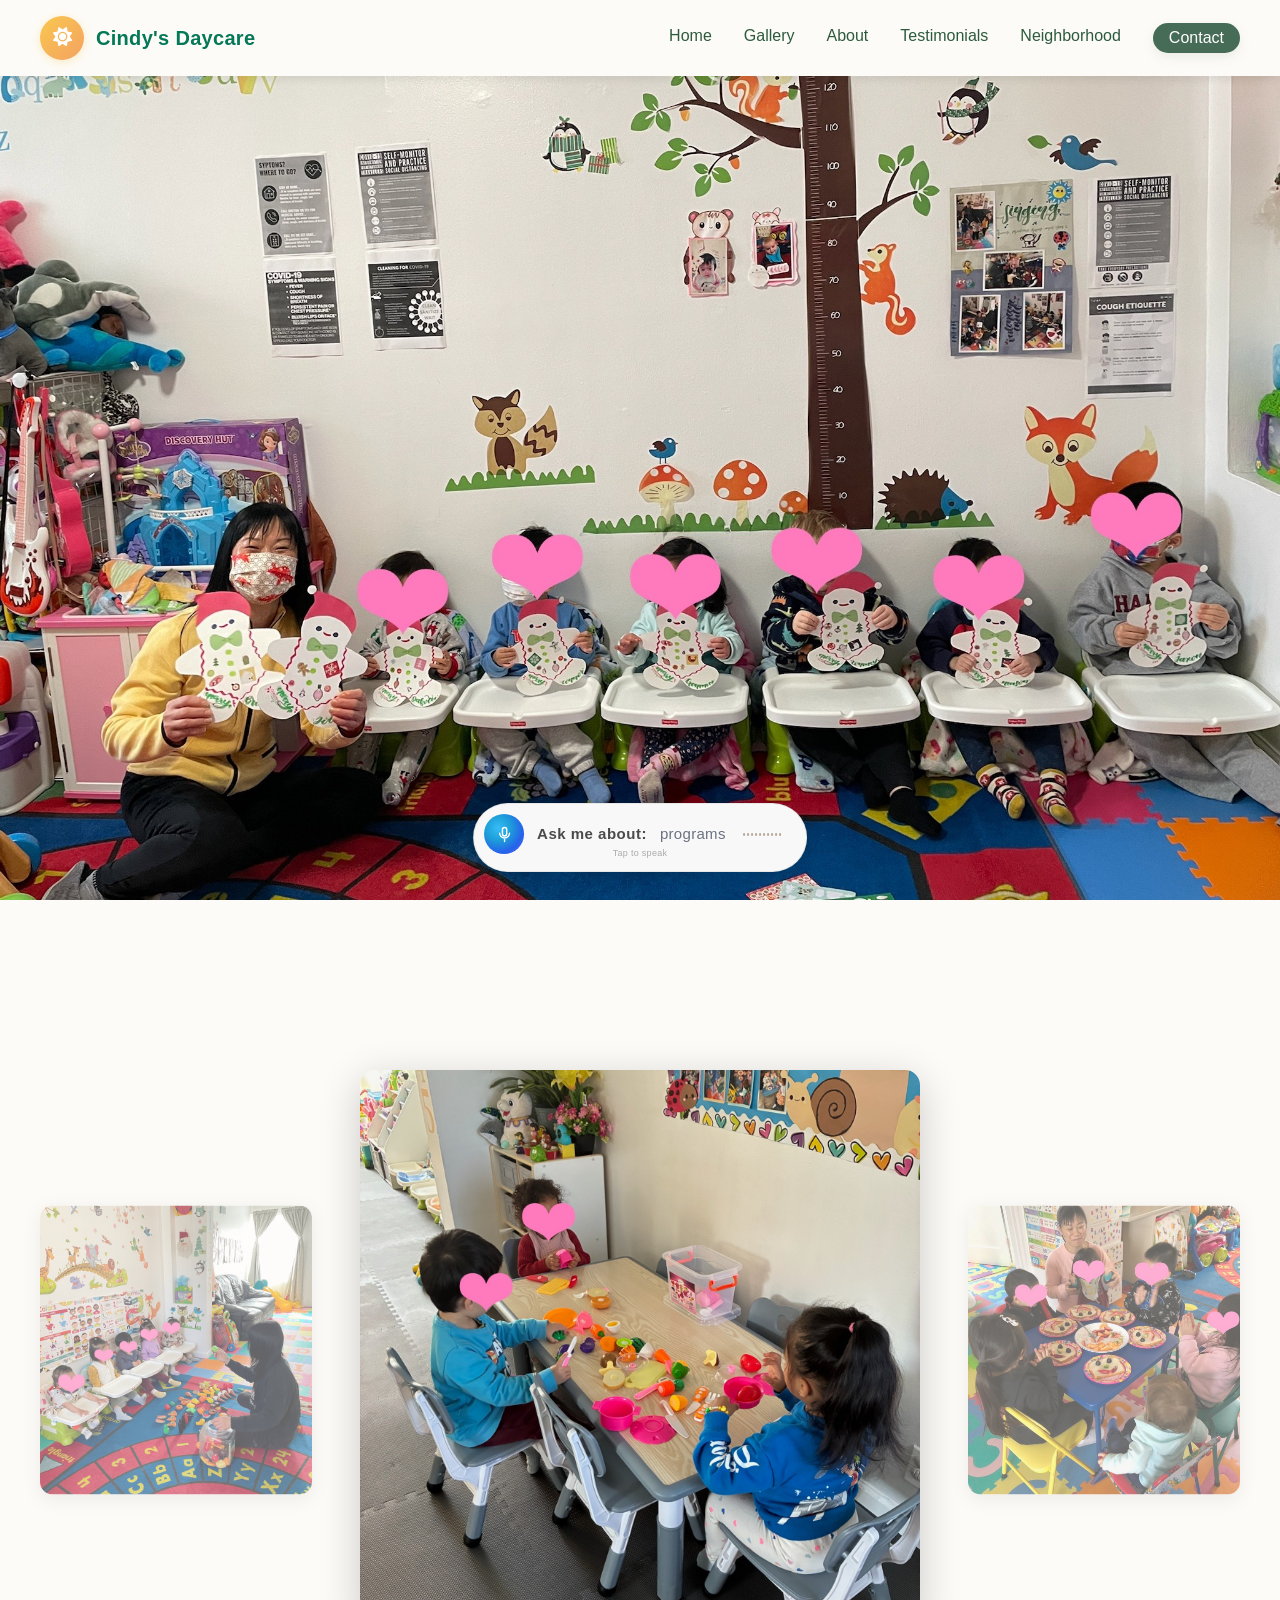
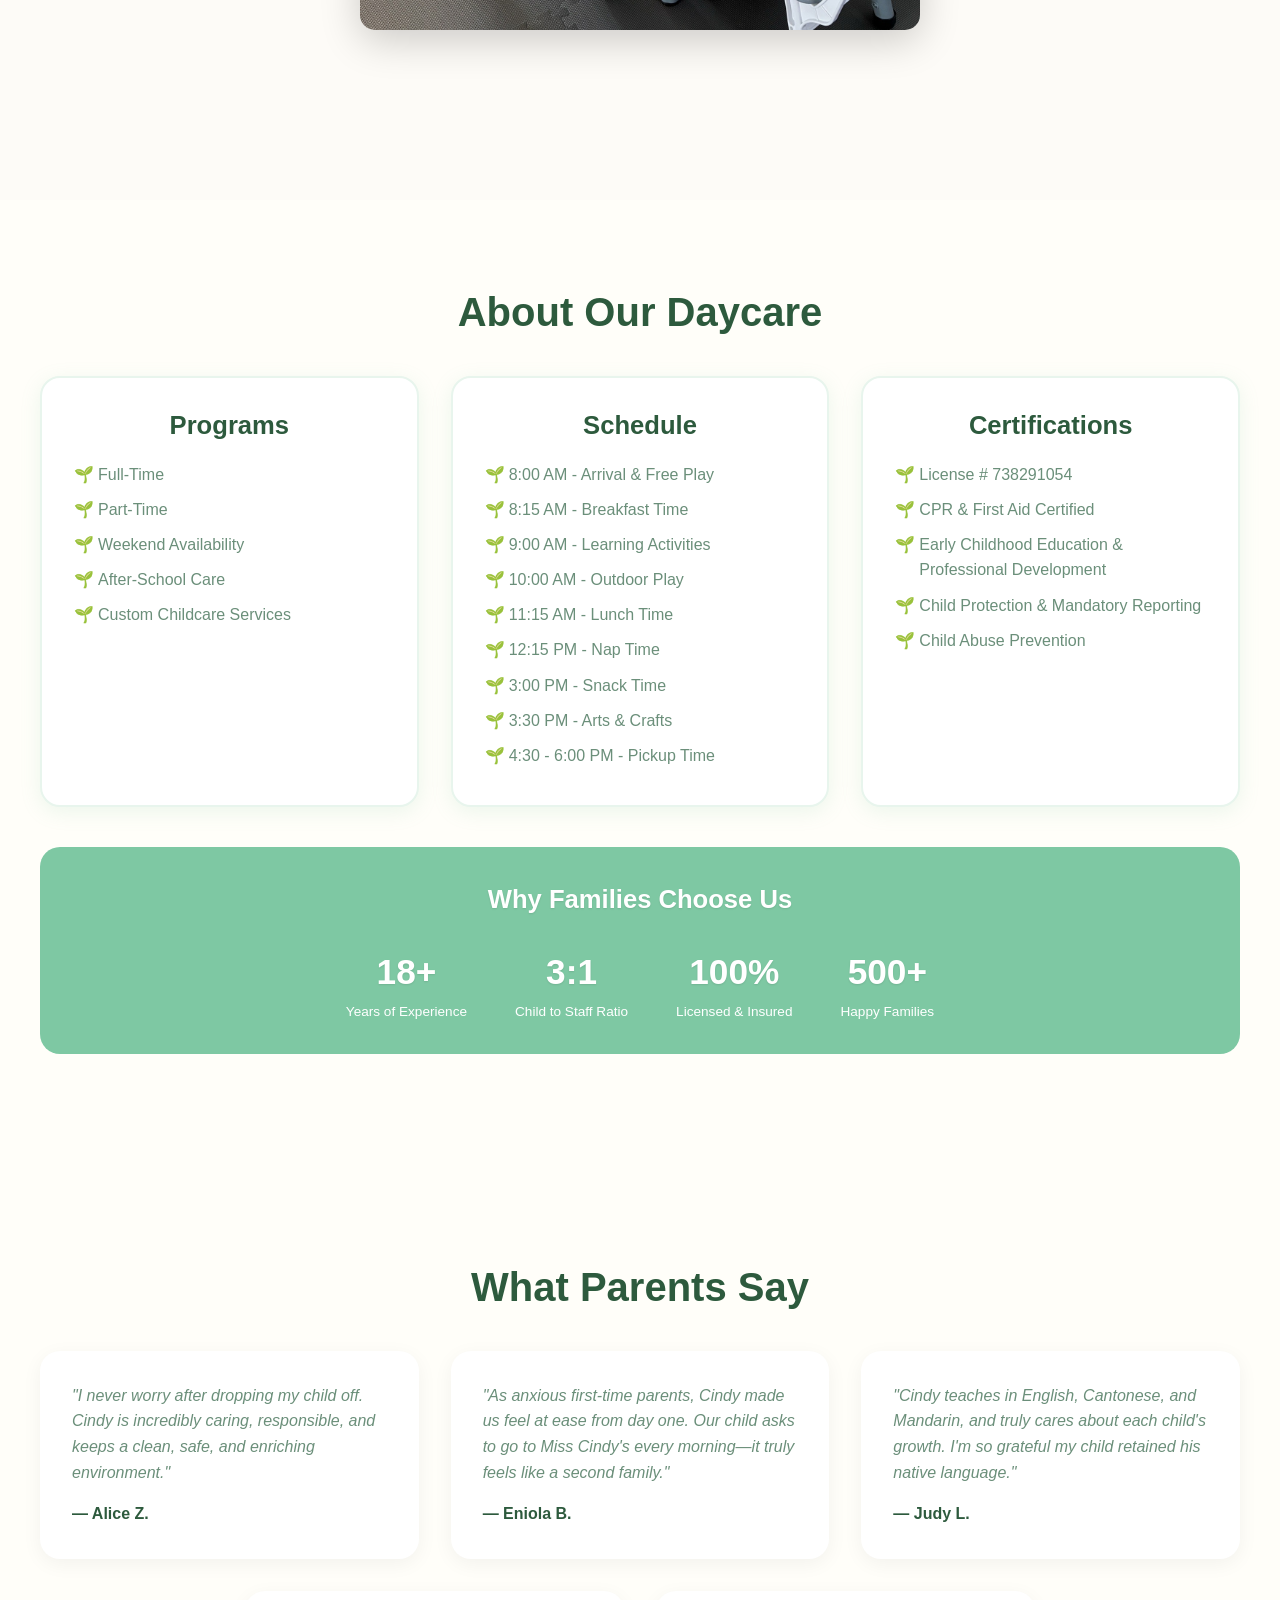
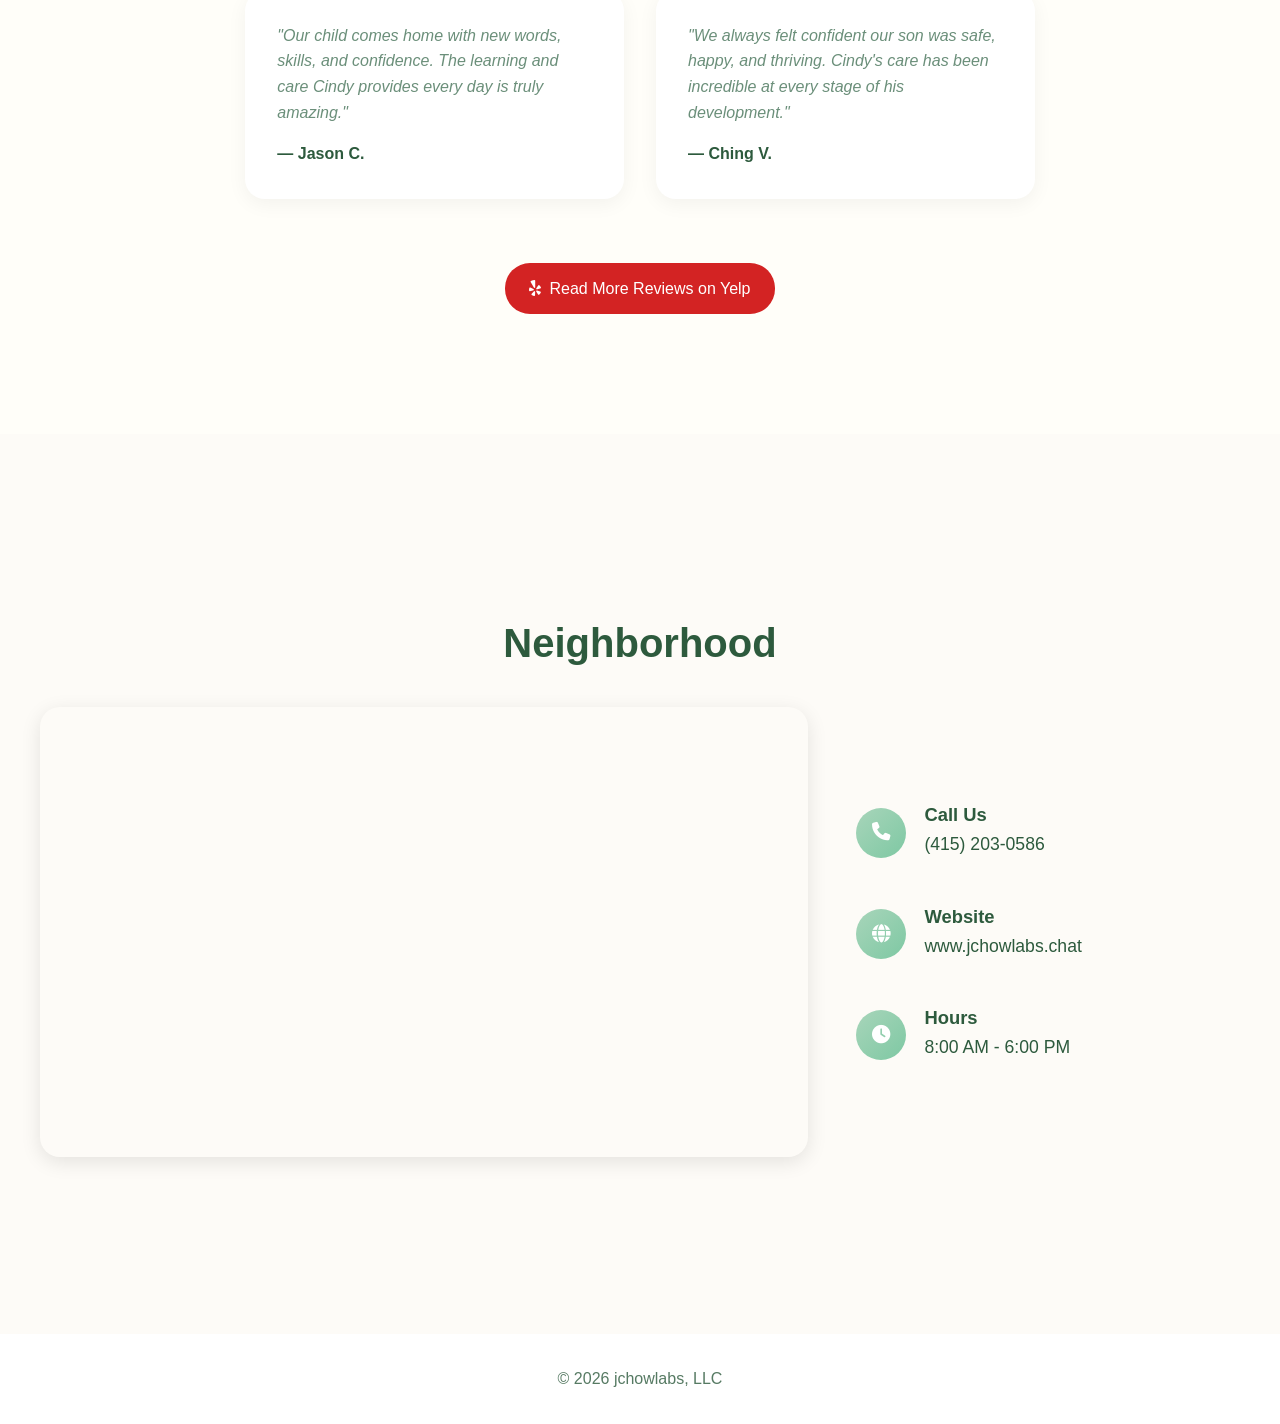
==== index.html @ 7ed37b4b "site and prompt updates" ====
<!DOCTYPE html>
<html lang="en">
<head>
    <meta charset="UTF-8">
    <meta name="viewport" content="width=device-width, initial-scale=1.0">
    <title>Cindy's Daycare</title>
    <link rel="icon" type="image/png" href="static/favicon.png">
    <link rel="stylesheet" href="https://cdnjs.cloudflare.com/ajax/libs/font-awesome/6.4.0/css/all.min.css">
    <link rel="stylesheet" href="styles.css">
</head>
<body>
    <!-- Header -->
    <header>
        <nav>
            <a href="#home" class="logo" style="text-decoration:none;color:inherit;">
                <div class="logo-icon">
                    <i class="fas fa-sun"></i>
                </div>
                <span class="logo-name">Cindy's Daycare</span>
            </a>
            <button class="hamburger" id="hamburgerBtn" aria-label="Toggle menu">
                <span></span>
                <span></span>
                <span></span>
            </button>
            <ul class="nav-links">
                <li><a href="#home">Home</a></li>
                <li><a href="#gallery">Gallery</a></li>
                <li><a href="#about">About</a></li>
                <li><a href="#testimonials">Testimonials</a></li>
                <li><a href="#neighborhood">Neighborhood</a></li>
                <li><a href="#neighborhood" class="nav-cta">Contact</a></li>
            </ul>
        </nav>
    </header>

    <!-- Hero Section -->
    <section id="home" class="hero-section">
        <div class="hero-content"></div>
    </section>

    <!-- Section 1: Gallery -->
    <section id="gallery" class="gallery-section">
        <div class="section-container">
            <div class="carousel-container">
                <div class="carousel-wrapper">
                    <div class="carousel-track" id="carouselTrack">
                        <!-- Images will be generated by JavaScript -->
                    </div>
                </div>
            </div>
        </div>
    </section>

    <!-- Section 2: About -->
    <section id="about" class="about-section">
        <div class="section-container">
            <h2 class="section-title">About Our Daycare</h2>
            
            <div class="about-grid">
                <div class="about-card">
                    <h3>Programs</h3>
                    <ul>
                        <li>Full-Time</li>
                        <li>Part-Time</li>
                        <li>Weekend Availability</li>
                        <li>After-School Care</li>
                        <li>Custom Childcare Services</li>
                    </ul>
                </div>

                <div class="about-card">
                    <h3>Schedule</h3>
                    <ul>
                        <li>8:00 AM - Arrival & Free Play</li>
                        <li>8:15 AM - Breakfast Time</li>
                        <li>9:00 AM - Learning Activities</li>
                        <li>10:00 AM - Outdoor Play</li>
                        <li>11:15 AM - Lunch Time</li>
                        <li>12:15 PM - Nap Time</li>
                        <li>3:00 PM - Snack Time</li>
                        <li>3:30 PM - Arts & Crafts</li>
                        <li>4:30 - 6:00 PM - Pickup Time</li>
                    </ul>
                </div>

                <div class="about-card">
                    <h3>Certifications</h3>
                    <ul>
                        <li>License # 738291054</li>
                        <li>CPR & First Aid Certified</li>
                        <li>Early Childhood Education & Professional Development</li>
                        <li>Child Protection & Mandatory Reporting</li>
                        <li>Child Abuse Prevention</li>
                    </ul>
                </div>
            </div>

            <div class="highlight-box">
                <h3>Why Families Choose Us</h3>
                <div class="highlight-stats">
                    <div class="stat">
                        <div class="stat-number">18+</div>
                        <div class="stat-label">Years of Experience</div>
                    </div>
                    <div class="stat">
                        <div class="stat-number">3:1</div>
                        <div class="stat-label">Child to Staff Ratio</div>
                    </div>
                    <div class="stat">
                        <div class="stat-number">100%</div>
                        <div class="stat-label">Licensed & Insured</div>
                    </div>
                    <div class="stat">
                        <div class="stat-number">500+</div>
                        <div class="stat-label">Happy Families</div>
                    </div>
                </div>
            </div>
        </div>
    </section>

    <!-- Section 3: Testimonials -->
    <section id="testimonials" class="testimonials-section">
        <div class="section-container">
            <h2 class="section-title">What Parents Say</h2>
            
            <div class="testimonial-grid">
                <div class="testimonial-card">
                    <p class="testimonial-text">"I never worry after dropping my child off. Cindy is incredibly caring, responsible, and keeps a clean, safe, and enriching environment."</p>
                    <p class="testimonial-author">— Alice Z.</p>
                </div>

                <div class="testimonial-card">
                    <p class="testimonial-text">"As anxious first-time parents, Cindy made us feel at ease from day one. Our child asks to go to Miss Cindy's every morning—it truly feels like a second family."</p>
                    <p class="testimonial-author">— Eniola B.</p>
                </div>

                <div class="testimonial-card">
                    <p class="testimonial-text">"Cindy teaches in English, Cantonese, and Mandarin, and truly cares about each child's growth. I'm so grateful my child retained his native language."</p>
                    <p class="testimonial-author">— Judy L.</p>
                </div>

                <div class="testimonial-card">
                    <p class="testimonial-text">"Our child comes home with new words, skills, and confidence. The learning and care Cindy provides every day is truly amazing."</p>
                    <p class="testimonial-author">— Jason C.</p>
                </div>

                <div class="testimonial-card">
                    <p class="testimonial-text">"We always felt confident our son was safe, happy, and thriving. Cindy's care has been incredible at every stage of his development."</p>
                    <p class="testimonial-author">— Ching V.</p>
                </div>
            </div>

            <div style="text-align: center; margin-top: 2rem;">
                <a href="https://www.yelp.com/biz/cindys-family-daycare-south-san-francisco-8" class="yelp-link" target="_blank">
                    <i class="fab fa-yelp"></i> Read More Reviews on Yelp
                </a>
            </div>
        </div>
    </section>

    <!-- Section 4: Neighborhood -->
    <section id="neighborhood" class="contact-section">
        <div class="section-container">
            <h2 class="section-title">Neighborhood</h2>

            <div class="contact-grid">
                <div class="map-container">
                    <iframe src="https://www.google.com/maps/embed?pb=!1m14!1m12!1m3!1d5812.650327320675!2d-122.41014411603541!3d37.663205182822175!2m3!1f0!2f0!3f0!3m2!1i1024!2i768!4f13.1!5e0!3m2!1sen!2sus!4v1767148443224!5m2!1sen!2sus" allowfullscreen="" loading="lazy"></iframe>
                </div>

                <div class="contact-info">
                    <div class="contact-item">
                        <div class="contact-icon">
                            <i class="fas fa-phone"></i>
                        </div>
                        <div class="contact-details">
                            <h3>Call Us</h3>
                            <p><a href="tel:+14152030586">(415) 203-0586</a></p>
                        </div>
                    </div>

                    <div class="contact-item">
                        <div class="contact-icon">
                            <i class="fas fa-globe"></i>
                        </div>
                        <div class="contact-details">
                            <h3>Website</h3>
                            <p><a href="https://www.jchowlabs.chat" target="_blank" rel="noopener noreferrer">www.jchowlabs.chat</a></p>
                        </div>
                    </div>

                    <div class="contact-item">
                        <div class="contact-icon">
                            <i class="fas fa-clock"></i>
                        </div>
                        <div class="contact-details">
                            <h3>Hours</h3>
                            <p>8:00 AM - 6:00 PM</p>
                        </div>
                    </div>
                </div>
            </div>
        </div>
    </section>

    <!-- Footer -->
    <footer>
        <p>© 2026 jchowlabs, LLC</p>
    </footer>

    <script src="app.js"></script>

<!-- Shared SVG symbol -->
<svg xmlns="http://www.w3.org/2000/svg" style="display:none">
  <symbol id="icon-mic" viewBox="0 0 24 24" fill="none" stroke="currentColor" stroke-width="2" stroke-linecap="round" stroke-linejoin="round">
    <rect x="9" y="2" width="6" height="12" rx="3"/>
    <path d="M5 10a7 7 0 0 0 14 0"/>
    <line x1="12" y1="19" x2="12" y2="22"/>
  </symbol>
</svg>

<!-- Voice Concierge Toast -->
<div id="va-toast-wrapper" style="display:none">
<div class="va-toast" id="va-toast" role="button" tabindex="0" aria-label="Open voice assistant">

  <!-- Drag handle — mobile swipe-down to close -->
  <div class="va-toast-handle"><span></span></div>

  <!-- ── Collapsed pill (idle state) ── -->
  <div class="va-toast-pill">
    <div class="va-toast-mic">
      <svg><use href="#icon-mic"/></svg>
    </div>
    <span class="va-toast-label" id="va-toast-label">Ask me about:</span>
    <span class="va-toast-rotating" id="va-toast-rotating">
      <span class="va-toast-rotating-word">programs</span>
    </span>
    <div class="va-toast-wave" id="va-dock-wave">
      <span></span><span></span><span></span><span></span><span></span>
      <span></span><span></span><span></span><span></span><span></span>
    </div>
    <button class="va-toast-pill-close" id="va-toast-pill-close" aria-label="End session">&times;</button>
    <span class="va-toast-pill-hint">Tap to speak</span>
  </div>

  <!-- ── Expanded toast card (mobile active session) ── -->
  <div class="va-toast-card">
    <div class="va-toast-card-row">
      <div class="va-toast-orb">
        <svg><use href="#icon-mic"/></svg>
      </div>
      <div class="va-toast-card-text">
        <span class="va-toast-card-primary">Ask me anything…</span>
        <span class="va-toast-card-secondary"></span>
      </div>
    </div>
    <div class="va-toast-wave" id="va-mobile-wave">
      <span></span><span></span><span></span><span></span><span></span>
      <span></span><span></span><span></span><span></span><span></span>
      <span></span><span></span><span></span><span></span><span></span>
      <span></span><span></span><span></span><span></span><span></span>
    </div>
    <button class="va-toast-close" id="va-toast-close" aria-label="End session">&times;</button>
  </div>

</div>
</div><!-- /va-toast-wrapper -->

<!-- Privacy Consent Banner -->
<div class="privacy-banner" id="privacy-banner">
  <div class="privacy-banner-content">
    <div class="privacy-banner-text">
      <p>This site uses an optional AI voice assistant to answer your questions.</p>
    </div>
    <div class="privacy-banner-actions">
      <button class="privacy-btn privacy-btn-decline" id="privacy-decline">Decline</button>
      <button class="privacy-btn privacy-btn-accept" id="privacy-accept">Accept</button>
    </div>
  </div>
</div>

<script src="static/voice.js"></script>
</body>
</html>
---- styles.css ----
* {
    margin: 0;
    padding: 0;
    box-sizing: border-box;
}

body {
    font-family: 'Segoe UI', Tahoma, Geneva, Verdana, sans-serif;
    line-height: 1.6;
    color: #4a4a4a;
    background-color: #fffef9;
}

/* Header */
header {
    background: #fdfbf7;
    padding: 1rem 2rem;
    position: fixed;
    width: 100%;
    top: 0;
    z-index: 1000;
    box-shadow: 0 2px 10px rgba(0,0,0,0.1);
}

nav {
    max-width: 1200px;
    margin: 0 auto;
    display: flex;
    justify-content: space-between;
    align-items: center;
}

.logo {
    display: flex;
    align-items: center;
    gap: 0.75rem;
}

.logo-icon {
    width: 44px;
    height: 44px;
    background: linear-gradient(135deg, #f9c74f 0%, #f4a261 100%);
    border-radius: 50%;
    display: flex;
    align-items: center;
    justify-content: center;
    box-shadow: 0 2px 8px rgba(249, 199, 79, 0.3);
    flex-shrink: 0;
}

.logo-icon i {
    font-size: 1.2rem;
    color: white;
}

.logo-name {
    font-size: 1.25rem;
    font-weight: 600;
    color: #047857;
    letter-spacing: 0.3px;
}

.nav-links {
    display: flex;
    gap: 2rem;
    list-style: none;
}

.nav-links a {
    text-decoration: none;
    color: #2d5a3d;
    font-weight: 500;
    transition: color 0.3s;
}

.nav-links a:hover {
    color: #1a3d26;
}

.nav-links .nav-cta {
    display: inline-flex;
    align-items: center;
    justify-content: center;
    padding: 0.45rem 1rem;
    border-radius: 999px;
    background: #466b56;
    color: #ffffff;
    font-weight: 500;
    font-size: 1rem;
    line-height: 1;
    box-shadow: 0 4px 12px rgba(70, 107, 86, 0.1);
}

.nav-links .nav-cta:hover {
    color: #ffffff;
    background: #3a5848;
}

/* Hamburger Menu */
.hamburger {
    display: none;
    flex-direction: column;
    gap: 5px;
    background: none;
    border: none;
    cursor: pointer;
    padding: 5px;
    z-index: 1001;
}

.hamburger span {
    display: block;
    width: 28px;
    height: 3px;
    background: #2d5a3d;
    border-radius: 3px;
    transition: all 0.3s ease;
}

.hamburger.active span:nth-child(1) {
    transform: rotate(45deg) translate(8px, 8px);
}

.hamburger.active span:nth-child(2) {
    opacity: 0;
}

.hamburger.active span:nth-child(3) {
    transform: rotate(-45deg) translate(7px, -7px);
}

/* Hero Section */
.hero-section {
    margin-top: 70px;
    height: calc(100vh - 70px);
    min-height: calc(100vh - 70px);
    max-height: calc(100vh - 70px);
    background-image: url('static/hero.jpeg');
    background-size: cover;
    background-position: center bottom;
    background-repeat: no-repeat;
    background-attachment: scroll;
    display: flex;
    align-items: center;
    justify-content: center;
    position: relative;
}

.hero-content {
    text-align: center;
    color: white;
    max-width: 800px;
    padding: 2rem;
    z-index: 1;
    display: none;
}

.hero-title {
    font-size: 3.5rem;
    font-weight: 700;
    margin-bottom: 1rem;
    text-shadow: 2px 2px 4px rgba(0,0,0,0.3);
}

.hero-subtitle {
    font-size: 1.5rem;
    margin-bottom: 2rem;
    text-shadow: 1px 1px 3px rgba(0,0,0,0.3);
}

.hero-btn {
    display: inline-block;
    background: #f9c74f;
    color: #2d5a3d;
    padding: 1rem 2.5rem;
    border-radius: 30px;
    text-decoration: none;
    font-size: 1.1rem;
    font-weight: 600;
    transition: all 0.3s;
    box-shadow: 0 4px 15px rgba(249, 199, 79, 0.4);
}

.hero-btn:hover {
    background: #f4a261;
    transform: translateY(-3px);
    box-shadow: 0 6px 20px rgba(249, 199, 79, 0.6);
}

/* Section 1: Gallery */
.gallery-section {
    padding: 3rem 2rem;
    background: #fdfbf7;
    height: 100vh;
    display: flex;
    align-items: center;
}

.section-container {
    max-width: 1200px;
    margin: 0 auto;
    width: 100%;
}

.section-title {
    text-align: center;
    margin-bottom: 1.5rem;
    color: #2d5a3d;
    font-size: 2.5rem;
}

.gallery-section .section-title {
    margin-bottom: 2rem;
}

.section-subtitle {
    text-align: center;
    color: #6b8f7a;
    margin-bottom: 2rem;
    font-size: 1.1rem;
}

/* Carousel Gallery */
.carousel-container {
    position: relative;
    max-width: 1200px;
    margin: 0 auto;
    display: flex;
    align-items: center;
    justify-content: center;
    flex: 1;
}

.carousel-wrapper {
    overflow: visible;
    position: relative;
    display: flex;
    align-items: center;
    justify-content: center;
    padding: 1.5rem 0;
    width: 100%;
}

.carousel-track {
    display: flex;
    align-items: center;
    justify-content: center;
    gap: 1.5rem;
    transition: transform 0.5s ease-in-out;
}

.carousel-item {
    flex-shrink: 0;
    transition: all 0.5s ease-in-out;
    border-radius: 15px;
    overflow: hidden;
    box-shadow: 0 5px 20px rgba(0,0,0,0.1);
}

.carousel-item img {
    width: 100%;
    height: 100%;
    object-fit: cover;
    display: block;
}

/* Side images - smaller */
.carousel-item.side {
    width: 320px;
    height: 340px;
    opacity: 0.6;
    transform: scale(0.85);
}

/* Center image - larger and featured */
.carousel-item.center {
    width: 560px;
    height: 560px;
    opacity: 1;
    transform: scale(1);
    z-index: 2;
    box-shadow: 0 10px 40px rgba(0,0,0,0.2);
}

/* Section 2: About */
.about-section {
    padding: 5rem 2rem;
    background: #fffef9;
    min-height: 100vh;
}

.about-grid {
    display: grid;
    grid-template-columns: repeat(auto-fit, minmax(280px, 1fr));
    gap: 2rem;
    margin-top: 2rem;
}

.about-card {
    background: white;
    border-radius: 20px;
    padding: 2rem;
    box-shadow: 0 5px 20px rgba(126, 200, 163, 0.15);
    border: 2px solid #e8f5ed;
    transition: transform 0.3s, box-shadow 0.3s;
}

.about-card:hover {
    transform: translateY(-5px);
    box-shadow: 0 10px 30px rgba(126, 200, 163, 0.25);
}

.about-card h3 {
    color: #2d5a3d;
    margin: 0 0 1rem 0;
    padding: 0;
    font-size: 1.6rem;
    line-height: 1.2;
    font-weight: 600;
    text-align: center;
}

.about-card p, .about-card ul {
    color: #6b8f7a;
}

.about-card ul {
    list-style: none;
    margin-top: 0.5rem;
}

.about-card ul li {
    padding: 0.3rem 0;
    padding-left: 1.5rem;
    position: relative;
}

.about-card ul li::before {
    content: "🌱";
    position: absolute;
    left: 0;
}

/* Highlight Box */
.highlight-box {
    background: #7ec8a3;
    border-radius: 20px;
    padding: 2rem;
    margin-top: 2.5rem;
    text-align: center;
    color: #ffffff;
}

.highlight-box h3 {
    font-size: 1.6rem;
    margin-bottom: 0.5rem;
    font-weight: 700;
    color: #ffffff;
    text-shadow: 0 1px 2px rgba(0,0,0,0.1);
}

.highlight-stats {
    display: flex;
    justify-content: center;
    gap: 3rem;
    margin-top: 1.5rem;
    flex-wrap: wrap;
}

.stat {
    text-align: center;
}

.stat-number {
    font-size: 2.2rem;
    font-weight: 700;
    color: #ffffff;
    text-shadow: 0 1px 2px rgba(0,0,0,0.1);
}

.stat-label {
    font-size: 0.85rem;
    color: #ffffff;
    opacity: 1;
}

/* Section 3: Contact */
.contact-section {
    padding: 5rem 2rem;
    background: #fdfbf7;
    min-height: 100vh;
    display: flex;
    align-items: center;
}

.contact-grid {
    display: grid;
    grid-template-columns: 2fr 1fr;
    gap: 3rem;
    margin-top: 2rem;
    align-items: center;
}

.contact-info {
    display: flex;
    flex-direction: column;
    justify-content: center;
    height: 100%;
}

.contact-info .contact-item {
    display: flex;
    align-items: flex-start;
    gap: 1.15rem;
    padding: 1.5rem 0;
}

.contact-info .contact-icon {
    width: 50px;
    height: 50px;
    background: linear-gradient(135deg, #a8d5ba 0%, #7ec8a3 100%);
    border-radius: 50%;
    display: flex;
    align-items: center;
    justify-content: center;
    flex-shrink: 0;
    margin-top: 0.2rem;
}
.contact-info .contact-icon i {
    color: white;
    font-size: 1.15rem;
}

.contact-info .contact-details {
    display: flex;
    flex-direction: column;
    justify-content: center;
    gap: 0.3rem;
    min-height: 50px;
}

.contact-info .contact-details h3 {
    color: #2d5a3d;
    font-size: 1.15rem;
    font-weight: 700;
    line-height: 1.2;
}

.contact-info .contact-details p,
.contact-info .contact-details a {
    color: #2d5a3d;
    text-decoration: none;
    font-size: 1.1rem;
    font-weight: 500;
    line-height: 1.5;
}

.contact-info .contact-details p {
    margin: 0;
}

.contact-info .contact-details a:hover {
    color: #2d5a3d;
}

.map-container {
    border-radius: 20px;
    overflow: hidden;
    box-shadow: 0 5px 20px rgba(0,0,0,0.1);
    height: 100%;
    min-height: 450px;
}

.map-container iframe {
    width: 100%;
    height: 100%;
    border: none;
}

/* Testimonials */
.testimonials-section {
    padding: 5rem 2rem;
    background: #fffef9;
    min-height: 100vh;
    display: flex;
    align-items: center;
}

.testimonials {
    width: 100%;
}

.testimonial-grid {
    display: grid;
    grid-template-columns: repeat(6, 1fr);
    gap: 2rem;
    margin-top: 2rem;
}

.testimonial-grid .testimonial-card {
    grid-column: span 2;
}

.testimonial-grid .testimonial-card:nth-child(4) {
    grid-column: 2 / span 2;
}

.testimonial-grid .testimonial-card:nth-child(5) {
    grid-column: 4 / span 2;
}

.testimonial-card {
    background: white;
    padding: 2rem;
    border-radius: 20px;
    box-shadow: 0 5px 20px rgba(0,0,0,0.05);
    position: relative;
}

.testimonial-text {
    color: #6b8f7a;
    font-style: italic;
    margin-bottom: 1rem;
    position: relative;
    z-index: 1;
}

.testimonial-author {
    color: #2d5a3d;
    font-weight: 600;
}

.stars {
    color: #f9c74f;
    margin-bottom: 0.5rem;
}

.yelp-link {
    display: inline-flex;
    align-items: center;
    gap: 0.5rem;
    background: #d32323;
    color: white;
    padding: 0.8rem 1.5rem;
    border-radius: 25px;
    text-decoration: none;
    margin-top: 2rem;
    transition: background 0.3s;
}

.yelp-link:hover {
    background: #af1d1d;
}

/* Footer */
footer {
    background: #ffffff;
    color: #2d5a3d;
    text-align: center;
    padding: 2rem;
}

footer p {
    opacity: 0.8;
}

/* ============================================================
   Voice Concierge — Toast Launcher
   ============================================================ */

/* ---------- CSS Variables ---------- */
:root {
    --va-grad-idle: radial-gradient(circle at 35% 35%, #38bdf8, #1d9fd8, #2563eb, #6366f1);
    --va-grad-connecting: radial-gradient(circle at 35% 35%, #38bdf8, #2563eb);
    --va-grad-speaking: radial-gradient(circle at 35% 35%, #60a5fa, #3b82f6, #2563eb);
    --va-grad-listening: radial-gradient(circle at 35% 35%, #38bdf8, #1d9fd8, #2563eb);
    --va-grad-error: radial-gradient(circle at 35% 35%, #e5e5e5, #a3a3a3);
    --va-mobile-shadow: 0 -6px 40px rgba(0, 0, 0, 0.18), 0 -1px 10px rgba(0, 0, 0, 0.10);
    --va-mobile-bg: linear-gradient(rgba(0,0,0,0.028) 1px, transparent 1px),
        linear-gradient(90deg, rgba(0,0,0,0.028) 1px, transparent 1px), #ffffff;
}

/* ---------- Shared keyframes ---------- */

@keyframes va-mic-ring {
  0%   { transform: rotate(0deg) scale(1); }
  8%   { transform: rotate(18deg) scale(1.18); }
  24%  { transform: rotate(-18deg) scale(1.18); }
  40%  { transform: rotate(18deg) scale(1.15); }
  56%  { transform: rotate(-18deg) scale(1.12); }
  72%  { transform: rotate(12deg) scale(1.06); }
  88%  { transform: rotate(-5deg) scale(1.02); }
  100% { transform: rotate(0deg) scale(1); }
}

.va-toast-mic--ring {
  animation: va-mic-ring 0.8s ease-in-out;
}

@keyframes va-blink {
  0%, 100% { transform: scale(1); }
  50%      { transform: scale(1.06); }
}

/* ── Toast container — pill (idle) & card (active) ───────── */
.va-toast {
  position: fixed;
  bottom: 28px;
  left: 50%;
  transform: translateX(-50%);
  z-index: 9999;
  background: #f7f8f7;
  border: 1px solid rgba(0, 0, 0, 0.07);
  box-shadow: 0 2px 16px rgba(0, 0, 0, 0.10);
  cursor: pointer;
  user-select: none;
  -webkit-user-select: none;
  overflow: hidden;
  border-radius: 999px;
  transition: box-shadow 0.3s ease, transform 0.3s ease, opacity 0.3s ease;
}

.va-toast:hover {
  box-shadow: 0 4px 24px rgba(0, 0, 0, 0.14);
  transform: translateX(-50%) translateY(-1px);
}

/* ── Drag handle (hidden by default) ─────────────────────── */
.va-toast-handle {
  display: none;
  justify-content: center;
  padding: 10px 0 0;
}
.va-toast-handle span {
  width: 36px;
  height: 4px;
  border-radius: 2px;
  background: #ccc;
}

/* ── Close button (hidden by default) ────────────────────── */
.va-toast-close {
  display: none;
  background: none;
  border: none;
  font-size: 22px;
  color: #999;
  cursor: pointer;
  line-height: 1;
  padding: 4px;
  z-index: 2;
  flex-shrink: 0;
}
.va-toast-close:hover { color: #555; }

/* ── Close button inside pill (hidden by default, shown in session-active) ── */
.va-toast-pill-close {
  display: none;
  background: none;
  border: none;
  align-items: center;
  justify-content: center;
  flex-shrink: 0;
  width: 28px;
  height: 28px;
  border-radius: 50%;
  background: rgba(0, 0, 0, 0.04);
  font-size: 16px;
  color: #999;
  cursor: pointer;
  line-height: 1;
  padding: 0;
  margin-left: 4px;
}
.va-toast-pill-close:hover {
  background: rgba(0, 0, 0, 0.08);
  color: #555;
}

/* ── Pill layout (idle state) ────────────────────────────── */
.va-toast-pill {
  display: flex;
  align-items: center;
  gap: 13px;
  padding: 10px 25px 17px 10px;
  transition: opacity 0.25s ease;
  position: relative;
}

/* "Tap to speak" hint, centered across full pill width */
.va-toast-pill-hint {
  position: absolute;
  bottom: 11px;
  left: 0;
  right: 0;
  text-align: center;
  font-family: 'Segoe UI', Tahoma, Geneva, Verdana, sans-serif;
  font-size: 9px;
  font-weight: 300;
  color: #aaa;
  letter-spacing: 0.3px;
  white-space: nowrap;
}

/* Hide hint during active session or error */
.va-toast.session-active .va-toast-pill-hint,
.va-toast.error .va-toast-pill-hint {
  display: none;
}
.va-toast.session-active .va-toast-pill,
.va-toast.error .va-toast-pill {
  padding-bottom: 10px;
}

/* Mic icon button */
.va-toast-mic {
  width: 40px;
  height: 40px;
  border-radius: 50%;
  background: var(--va-grad-idle);
  display: flex;
  align-items: center;
  justify-content: center;
  flex-shrink: 0;
  transition: background 0.3s ease, box-shadow 0.3s ease;
}

.va-toast-mic svg {
  width: 17px;
  height: 17px;
  color: #fff;
}

/* Label */
.va-toast-label {
  font-family: 'Segoe UI', Tahoma, Geneva, Verdana, sans-serif;
  font-size: 15px;
  font-weight: 600;
  color: #4a4a4a;
  letter-spacing: 0.5px;
  white-space: nowrap;
}

/* Rotating word (slot-machine flip) */
.va-toast-rotating {
  position: relative;
  display: inline-flex;
  align-items: center;
  height: 18px;
  overflow: hidden;
  transition: width 300ms ease;
}
.va-toast-rotating-word {
  display: block;
  font-family: 'Segoe UI', Tahoma, Geneva, Verdana, sans-serif;
  font-size: 15px;
  font-weight: 400;
  color: #6b7280;
  letter-spacing: 0.3px;
  white-space: nowrap;
  position: absolute;
  left: 0;
  top: 50%;
  transform: translateY(-50%);
}

/* Flip-out: current word slides up and fades */
.va-toast-rotating-word.flip-out {
  animation: va-flip-out 0.35s ease-in forwards;
}
/* Flip-in: new word slides up from below */
.va-toast-rotating-word.flip-in {
  animation: va-flip-in 0.35s ease-out forwards;
}

@keyframes va-flip-out {
  0%   { transform: translateY(-50%);  opacity: 1; }
  100% { transform: translateY(-150%); opacity: 0; }
}
@keyframes va-flip-in {
  0%   { transform: translateY(50%);  opacity: 0; }
  100% { transform: translateY(-50%); opacity: 1; }
}

/* Attention pulse when pill first expands */
@keyframes va-toast-attention {
  0%   { box-shadow: 0 2px 16px rgba(0,0,0,0.10); }
  40%  { box-shadow: 0 4px 28px rgba(37,99,235,0.22), 0 0 0 5px rgba(37,99,235,0.08); }
  100% { box-shadow: 0 2px 16px rgba(0,0,0,0.10); }
}

.va-toast--attention {
  animation: va-toast-attention 0.9s ease-out forwards;
}

/* Voice wave animation */
.va-toast-wave {
  display: flex;
  align-items: center;
  gap: 2px;
  height: 16px;
  padding-left: 4px;
}

/* Desktop pill: wave bars driven by real-time RAF — no CSS animation */
.va-toast-wave span {
  display: block;
  width: 2px;
  height: 3px;
  background: #b5a99a;
  border-radius: 1px;
  transition: height 0.04s linear;
}

/* Idle state: subtle CSS breathing animation on desktop pill */
.va-toast:not(.session-active):not(.connecting) .va-toast-wave span {
  animation: va-toast-wave-idle 1.8s ease-in-out infinite;
}
.va-toast:not(.session-active):not(.connecting) .va-toast-wave span:nth-child(1) { animation-delay: 0s; }
.va-toast:not(.session-active):not(.connecting) .va-toast-wave span:nth-child(2) { animation-delay: 0.18s; }
.va-toast:not(.session-active):not(.connecting) .va-toast-wave span:nth-child(3) { animation-delay: 0.36s; }
.va-toast:not(.session-active):not(.connecting) .va-toast-wave span:nth-child(4) { animation-delay: 0.54s; }
.va-toast:not(.session-active):not(.connecting) .va-toast-wave span:nth-child(5) { animation-delay: 0.72s; }
.va-toast:not(.session-active):not(.connecting) .va-toast-wave span:nth-child(6) { animation-delay: 0.54s; }
.va-toast:not(.session-active):not(.connecting) .va-toast-wave span:nth-child(7) { animation-delay: 0.36s; }
.va-toast:not(.session-active):not(.connecting) .va-toast-wave span:nth-child(8) { animation-delay: 0.18s; }
.va-toast:not(.session-active):not(.connecting) .va-toast-wave span:nth-child(9) { animation-delay: 0.09s; }
.va-toast:not(.session-active):not(.connecting) .va-toast-wave span:nth-child(10) { animation-delay: 0s; }

@keyframes va-toast-wave-idle {
  0%, 100% { height: 3px; }
  50%      { height: 9px; }
}

/* ── Card layout (hidden by default) ──────────────────────── */
.va-toast-card {
  display: none;
  flex-direction: row;
  align-items: center;
  padding: 24px 28px 20px;
  gap: 12px;
  opacity: 0;
  transition: opacity 0.3s ease 0.15s;
}

/* Card row — orb + status word */
.va-toast-card-row {
  display: flex;
  align-items: center;
  gap: 14px;
  flex-shrink: 0;
}

/* Card text block (mobile: primary + secondary stacked) */
.va-toast-card-text {
  display: flex;
  flex-direction: column;
  align-items: center;
  gap: 2px;
  min-width: 0;
}

.va-toast-card-primary {
  font-family: 'Segoe UI', Tahoma, Geneva, Verdana, sans-serif;
  font-size: 15px;
  font-weight: 600;
  color: #4a4a4a;
  letter-spacing: 0.3px;
  white-space: nowrap;
}

.va-toast-card-secondary {
  font-family: 'Segoe UI', Tahoma, Geneva, Verdana, sans-serif;
  font-size: 12px;
  font-weight: 300;
  color: #aaa;
  letter-spacing: 0.5px;
  min-height: 16px;
}

/* Orb (larger mic icon for card) */
.va-toast-orb {
  width: 42px;
  height: 42px;
  border-radius: 50%;
  background: var(--va-grad-idle);
  display: flex;
  align-items: center;
  justify-content: center;
  flex-shrink: 0;
  box-shadow: 0 0 0 4px rgba(37, 99, 235, 0.06);
  transition: background 0.3s ease, box-shadow 0.3s ease;
  animation: va-orb-ring-idle 3s ease-in-out infinite;
  cursor: pointer;
}

@keyframes va-orb-ring-idle {
  0%, 100% { box-shadow: 0 0 0 4px rgba(37, 99, 235, 0.06); }
  50%      { box-shadow: 0 0 0 7px rgba(37, 99, 235, 0.09); }
}
.va-toast-orb svg {
  width: 13px;
  height: 13px;
  color: #fff;
}

/* ── SESSION-ACTIVE: desktop stays as pill, mobile uses toast ── */
.va-toast.session-active {
  cursor: pointer;
}

.va-toast.session-active:hover {
  transform: translateX(-50%);
}

/* Desktop session-active: keep pill, just swap content */
.va-toast.session-active .va-toast-pill {
  display: flex;
}
.va-toast.session-active .va-toast-card {
  display: none;
}

/* Hide label + rotating words, show wave + close in pill */
.va-toast.session-active .va-toast-rotating {
  display: none;
}
.va-toast.session-active .va-toast-pill-close {
  display: flex;
}

/* Active session: bars driven by RAF — clear idle animation */
.va-toast.session-active .va-toast-wave span,
.va-toast.connecting .va-toast-wave span {
  animation: none;
}

/* ── Orb animations during active session ────────────────── */
.va-toast.connecting .va-toast-orb {
  background: var(--va-grad-connecting);
  animation: va-blink 1.8s ease-in-out infinite;
}

.va-toast.speaking .va-toast-orb {
  background: var(--va-grad-speaking);
  animation: va-orb-speaking-rings 1.5s ease-out infinite;
}

@keyframes va-orb-speaking-rings {
  0%   { box-shadow: 0 0 0 0 rgba(59, 130, 246, 0.25), 0 0 0 0 rgba(56, 189, 248, 0.15), 0 0 12px 4px rgba(56, 189, 248, 0.10); }
  50%  { box-shadow: 0 0 0 8px rgba(59, 130, 246, 0.08), 0 0 0 16px rgba(56, 189, 248, 0.04), 0 0 16px 6px rgba(56, 189, 248, 0.08); }
  100% { box-shadow: 0 0 0 14px rgba(59, 130, 246, 0), 0 0 0 24px rgba(56, 189, 248, 0), 0 0 12px 4px rgba(56, 189, 248, 0.10); }
}

.va-toast.active .va-toast-orb {
  background: var(--va-grad-listening);
  animation: va-orb-listening-rings 2.5s ease-in-out infinite;
}

@keyframes va-orb-listening-rings {
  0%, 100% { box-shadow: 0 0 0 4px rgba(56, 189, 248, 0.08), 0 0 14px 5px rgba(56, 189, 248, 0.08); }
  50%      { box-shadow: 0 0 0 8px rgba(56, 189, 248, 0.12), 0 0 20px 8px rgba(56, 189, 248, 0.12); }
}

/* Keep pill mic animations for active session states */
.va-toast.connecting .va-toast-mic {
  background: var(--va-grad-connecting);
  animation: va-blink 1.8s ease-in-out infinite;
}

.va-toast.speaking .va-toast-mic {
  background: var(--va-grad-speaking);
  box-shadow: 0 0 0 4px rgba(59, 130, 246, 0.12);
}

.va-toast.active .va-toast-mic {
  background: var(--va-grad-idle);
  box-shadow: 0 0 0 4px rgba(37, 99, 235, 0.08);
}

.va-toast.error .va-toast-mic {
  background: var(--va-grad-error);
}

/* ── Declined consent: gray orb, clickable to re-open banner ── */
.va-toast.va-consent-declined {
  cursor: pointer;
}
@media (min-width: 481px) {
  .va-toast.va-consent-declined:hover {
    transform: translateX(-50%);
    box-shadow: 0 2px 16px rgba(0, 0, 0, 0.10);
  }
}
.va-toast.va-consent-declined .va-toast-mic,
.va-toast.va-consent-declined .va-toast-orb {
  background: var(--va-grad-error);
  animation: none;
  box-shadow: none;
}
.va-toast.va-consent-declined .va-toast-pill-hint {
  color: #bbb;
}

/* ── Toast responsive — Mobile 3-state toast (translateY engine) ── */
@media (max-width: 480px) {

  /* ── BASE: full-height bottom-anchored sheet, hidden via translateY ── */
  .va-toast {
    bottom: 0;
    left: 20px;
    right: 20px;
    width: auto;
    height: 170px;
    overflow: hidden;
    transform: translateY(170px);
    border-radius: 20px 20px 0 0;
    border: 1px solid rgba(0, 0, 0, 0.08);
    border-bottom: none;
    box-shadow: 0 -6px 32px rgba(0, 0, 0, 0.18), 0 -1px 8px rgba(0, 0, 0, 0.10);
    opacity: 0;
    pointer-events: none;
    will-change: transform;
    touch-action: none;
    transition: transform 0.38s cubic-bezier(0.32, 0.72, 0, 1),
                opacity 0.3s ease,
                box-shadow 0.25s ease;
  }
  .va-toast:hover {
    transform: translateY(70px);
    box-shadow: 0 -6px 32px rgba(0, 0, 0, 0.18), 0 -1px 8px rgba(0, 0, 0, 0.10);
  }

  /* Visible: toast slides in to PEEK position (100px visible) */
  .va-toast.va-toast--visible {
    opacity: 1;
    pointer-events: auto;
    transform: translateY(70px);
  }

  /* Ready: more card visible (118px) */
  .va-toast.va-toast--ready {
    transform: translateY(52px);
    background: var(--va-mobile-bg);
    background-size: 1.5px 1.5px;
    box-shadow: var(--va-mobile-shadow);
  }

  /* Active: fully visible */
  .va-toast.session-active {
    transform: translateY(0);
    background: var(--va-mobile-bg);
    background-size: 1.5px 1.5px;
    box-shadow: var(--va-mobile-shadow);
    animation: none;
  }

  /* Hide the desktop pill layout on mobile */
  .va-toast-pill {
    display: none;
  }

  /* Show card on mobile */
  .va-toast .va-toast-card {
    display: flex;
    flex-direction: column;
    opacity: 1;
    align-items: center;
    padding: 14px 20px 18px;
    gap: 14px;
  }

  .va-toast .va-toast-card-text {
    display: flex;
    gap: 15px;
  }

  /* Drag handle always visible on mobile */
  .va-toast .va-toast-handle {
    display: flex;
    padding: 8px 0 6px;
  }

  /* ── Card layout: orb left-anchored, text centered ── */
  .va-toast .va-toast-card-row {
    position: relative;
    justify-content: center;
    gap: 14px;
    width: 100%;
  }
  .va-toast .va-toast-card-row .va-toast-orb {
    position: absolute;
    left: 0;
    top: 50%;
    transform: translateY(-50%);
  }
  .va-toast .va-toast-orb {
    width: 40px;
    height: 40px;
  }
  .va-toast .va-toast-orb svg {
    width: 13px;
    height: 13px;
  }
  .va-toast .va-toast-card-text {
    align-items: center;
  }
  .va-toast .va-toast-card-primary {
    font-size: 16px;
  }
  .va-toast .va-toast-card-secondary {
    font-size: 14px;
  }

  /* Close button: hidden in peek, shown in ready/active */
  .va-toast .va-toast-close {
    display: none;
    position: absolute;
    top: 10px;
    right: 14px;
    width: 32px;
    height: 32px;
    border-radius: 50%;
    background: rgba(0, 0, 0, 0.04);
    font-size: 18px;
    color: #999;
    align-items: center;
    justify-content: center;
    line-height: 1;
    padding: 0;
  }
  .va-toast.va-toast--ready .va-toast-close,
  .va-toast.session-active .va-toast-close {
    display: flex;
  }

  /* SESSION-ACTIVE mobile overrides */
  .va-toast.session-active .va-toast-pill,
  .va-toast.session-active .va-toast-pill-close {
    display: none;
  }
  .va-toast.session-active .va-toast-card {
    display: flex;
  }
  .va-toast.session-active .va-toast-card-row {
    flex-shrink: unset;
  }
  .va-toast.session-active:hover {
    transform: translateY(0);
  }

  /* ── Mobile wave: 20 bars, real-time RAF, hidden until session ── */
  .va-toast .va-toast-wave {
    display: none;
    align-items: flex-end;
    justify-content: center;
    gap: 3px;
    height: 28px;
    width: 100%;
    margin-top: 4px;
    margin-bottom: 12px;
  }
  .va-toast .va-toast-wave span {
    width: 2px;
    border-radius: 2px;
    background: #2563eb;
    height: 3px;
    transition: height 0.04s linear;
  }
  .va-toast.session-active .va-toast-wave {
    display: flex;
  }
  /* Clear idle animation on mobile wave bars */
  .va-toast .va-toast-wave span {
    animation: none !important;
  }
}

/* ============================================================
   Privacy Consent Banner
   ============================================================ */

.privacy-banner {
  position: fixed;
  bottom: 0;
  left: 50%;
  transform: translateX(-50%) translateY(100%);
  width: fit-content;
  min-width: 60%;
  max-width: calc(100% - 24px);
  background: #fefefe;
  border-top: 1px solid #e8f5ed;
  box-shadow: 0 -2px 10px rgba(0, 0, 0, 0.1);
  padding: 14px;
  z-index: 9998;
  display: none;
  border-radius: 12px 12px 0 0;
  opacity: 0;
  transition: transform 0.5s ease, opacity 0.5s ease;
}

.privacy-banner.show {
  display: block;
}

.privacy-banner.show.visible {
  transform: translateX(-50%) translateY(0);
  opacity: 1;
}

.privacy-banner-content {
  margin: 0 auto;
  display: flex;
  align-items: center;
  justify-content: space-between;
  gap: 16px;
  flex-wrap: nowrap;
}

.privacy-banner-text {
  flex: 1;
}

.privacy-banner-text p {
  font-family: 'Segoe UI', Tahoma, Geneva, Verdana, sans-serif;
  font-size: 13px;
  font-weight: 300;
  color: #6b7280;
  margin: 0;
  line-height: 1.5;
  white-space: nowrap;
}

.privacy-banner-text a {
  color: #047857;
  text-decoration: none;
  font-weight: 600;
}

.privacy-banner-text a:hover {
  color: #035c44;
}

.privacy-banner-actions {
  display: flex;
  gap: 8px;
  flex-shrink: 0;
}

.privacy-btn {
  padding: 7px 18px;
  font-family: 'Segoe UI', Tahoma, Geneva, Verdana, sans-serif;
  font-size: 12px;
  font-weight: 500;
  border-radius: 6px;
  cursor: pointer;
  transition: all 0.2s;
  border: none;
  min-width: 110px;
}

.privacy-btn-decline {
  background: #f9fafb;
  color: #6b7280;
  border: 1px solid #e5e7eb;
}

.privacy-btn-decline:hover {
  background: #e5e7eb;
  color: #4a4a4a;
}

.privacy-btn-accept {
  background: #047857;
  color: #fff;
  border: 1px solid #047857;
}

.privacy-btn-accept:hover {
  background: #035c44;
  border-color: #035c44;
}

@media (max-width: 768px) {
  .privacy-banner {
    padding: 12px;
    width: calc(100% - 72px);
    min-width: unset;
    border-radius: 12px 12px 0 0;
  }

  .privacy-banner-content {
    flex-direction: column;
    gap: 12px;
  }

  .privacy-banner-text p {
    font-size: 11px;
    white-space: normal;
  }

  .privacy-banner-actions {
    width: 100%;
  }

  .privacy-btn {
    flex: 1;
  }
}

/* Responsive */
@media (max-width: 768px) {
    .gallery-section {
        padding: 3rem 1rem;
    }

    .logo-name {
        font-size: 0.85rem;
    }

    .hamburger {
        display: none;
    }

    .nav-links {
        display: none;
    }

    .hero-section {
        background-position: bottom left;
    }

    .carousel-item.side {
        width: 150px;
        height: 170px;
    }

    .carousel-item.center {
        width: 320px;
        height: 360px;
    }

    .contact-grid {
        grid-template-columns: 1fr;
    }

    .highlight-stats {
        gap: 1.5rem;
    }

    .section-title {
        font-size: 2rem;
    }

    .hero-section {
        min-height: calc(100vh - 70px);
    }

    .hero-title {
        font-size: 2rem;
    }

    .hero-subtitle {
        font-size: 1.1rem;
    }

    .testimonial-grid {
        grid-template-columns: 1fr;
        gap: 1.5rem;
    }

    .testimonial-grid .testimonial-card {
        grid-column: span 1;
    }

    .testimonial-grid .testimonial-card:nth-child(4),
    .testimonial-grid .testimonial-card:nth-child(5) {
        grid-column: 1;
    }
}
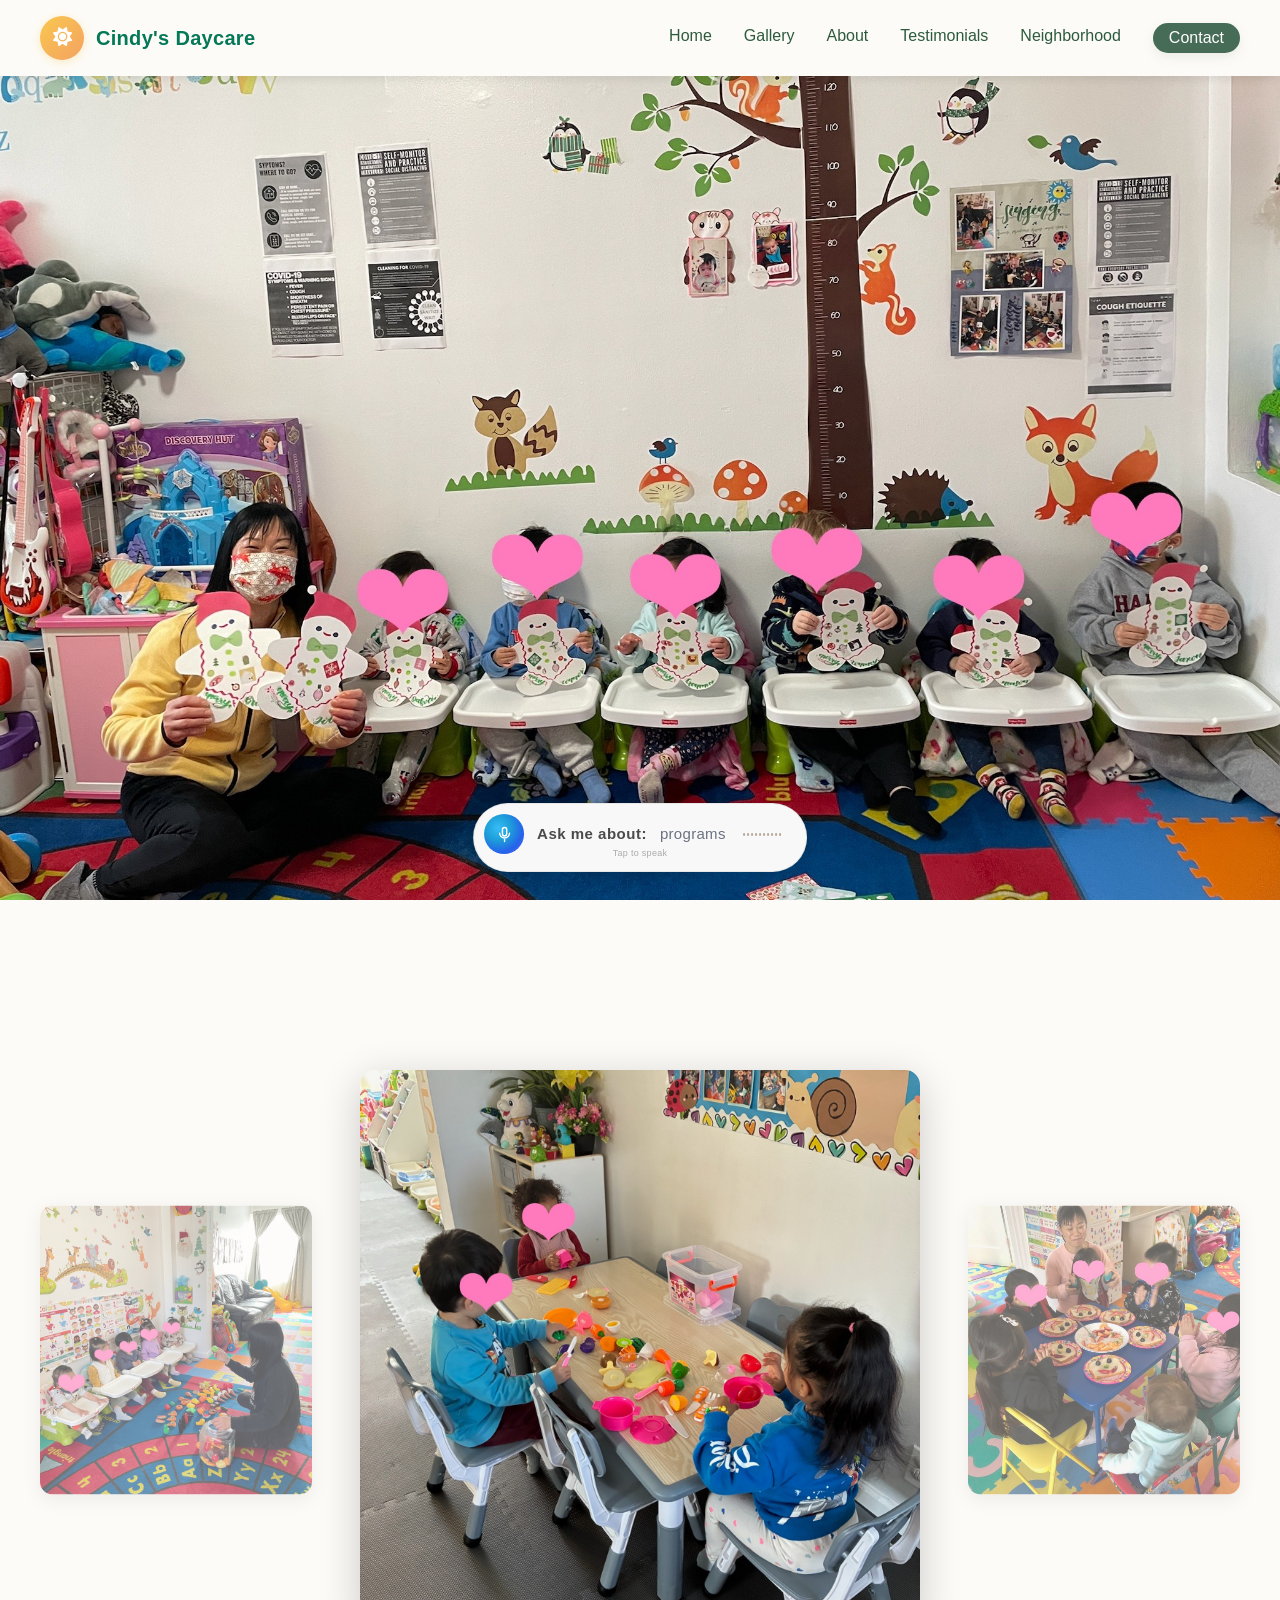
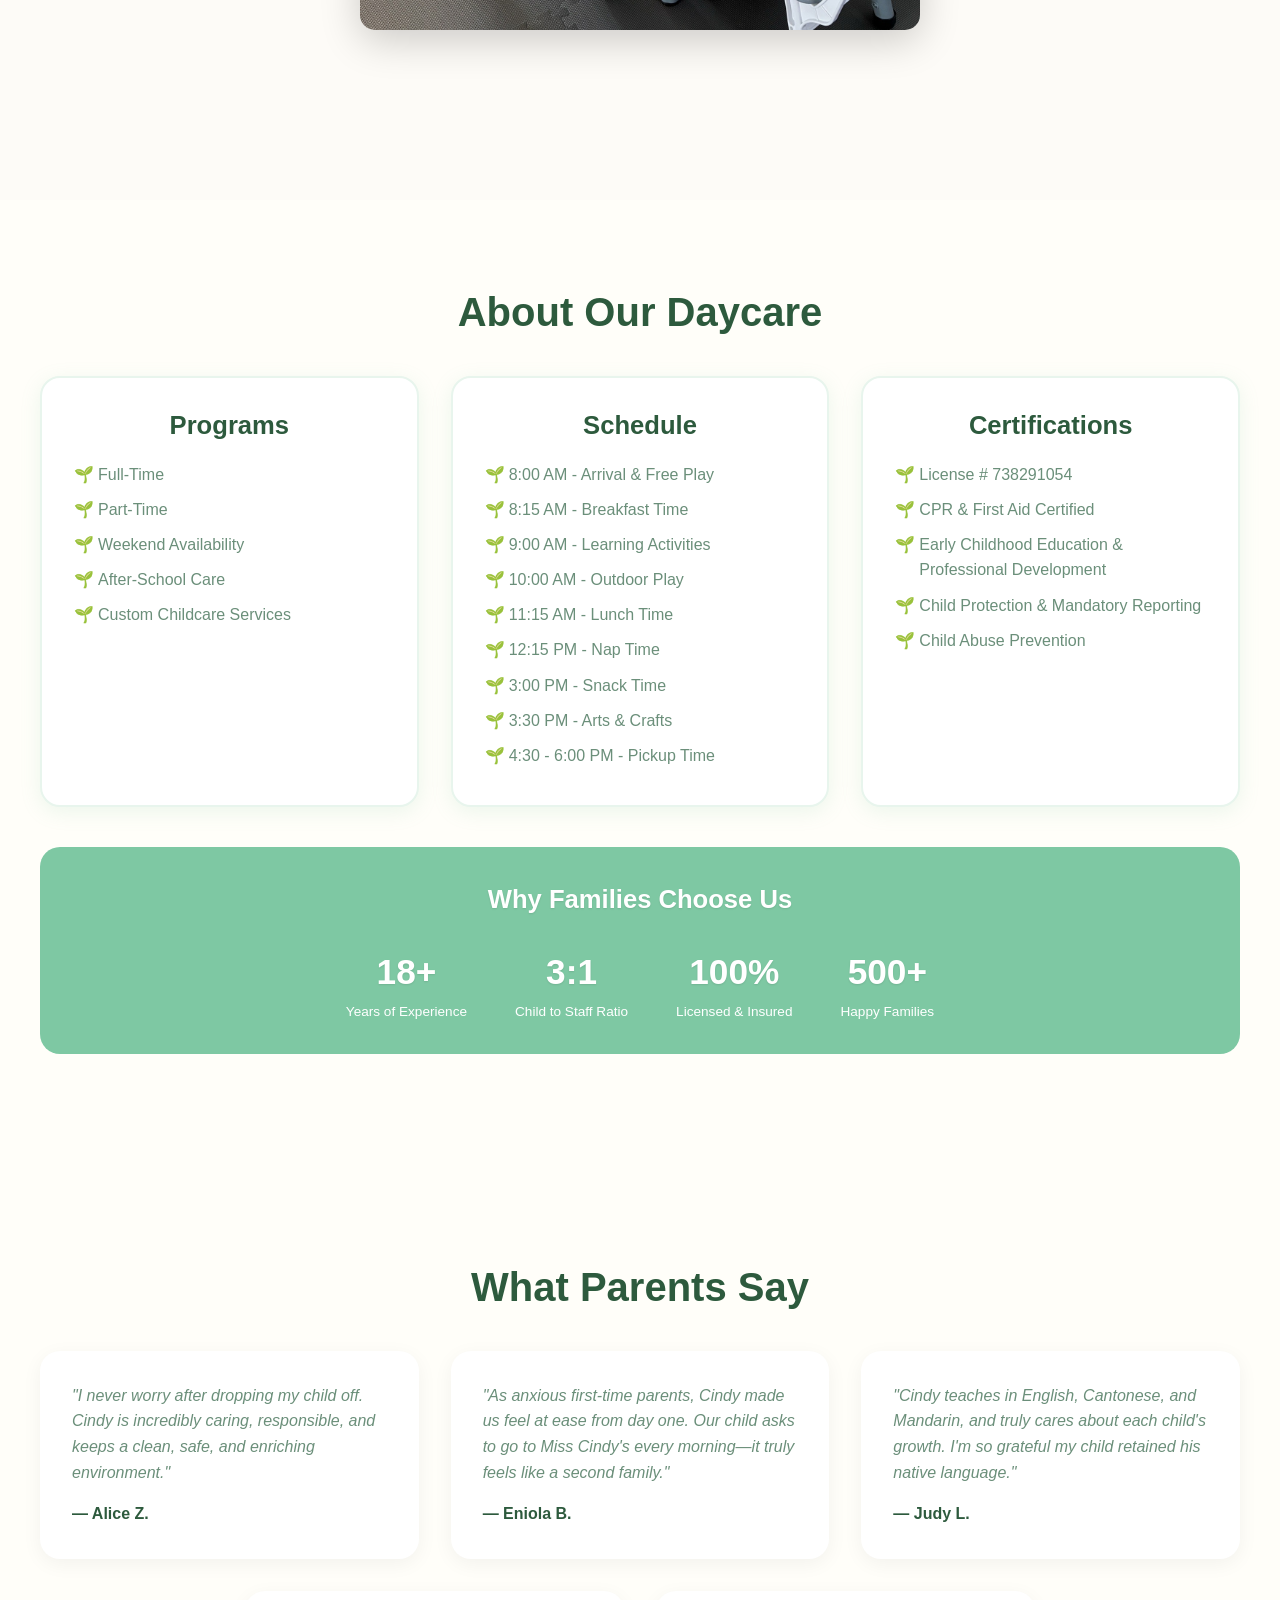
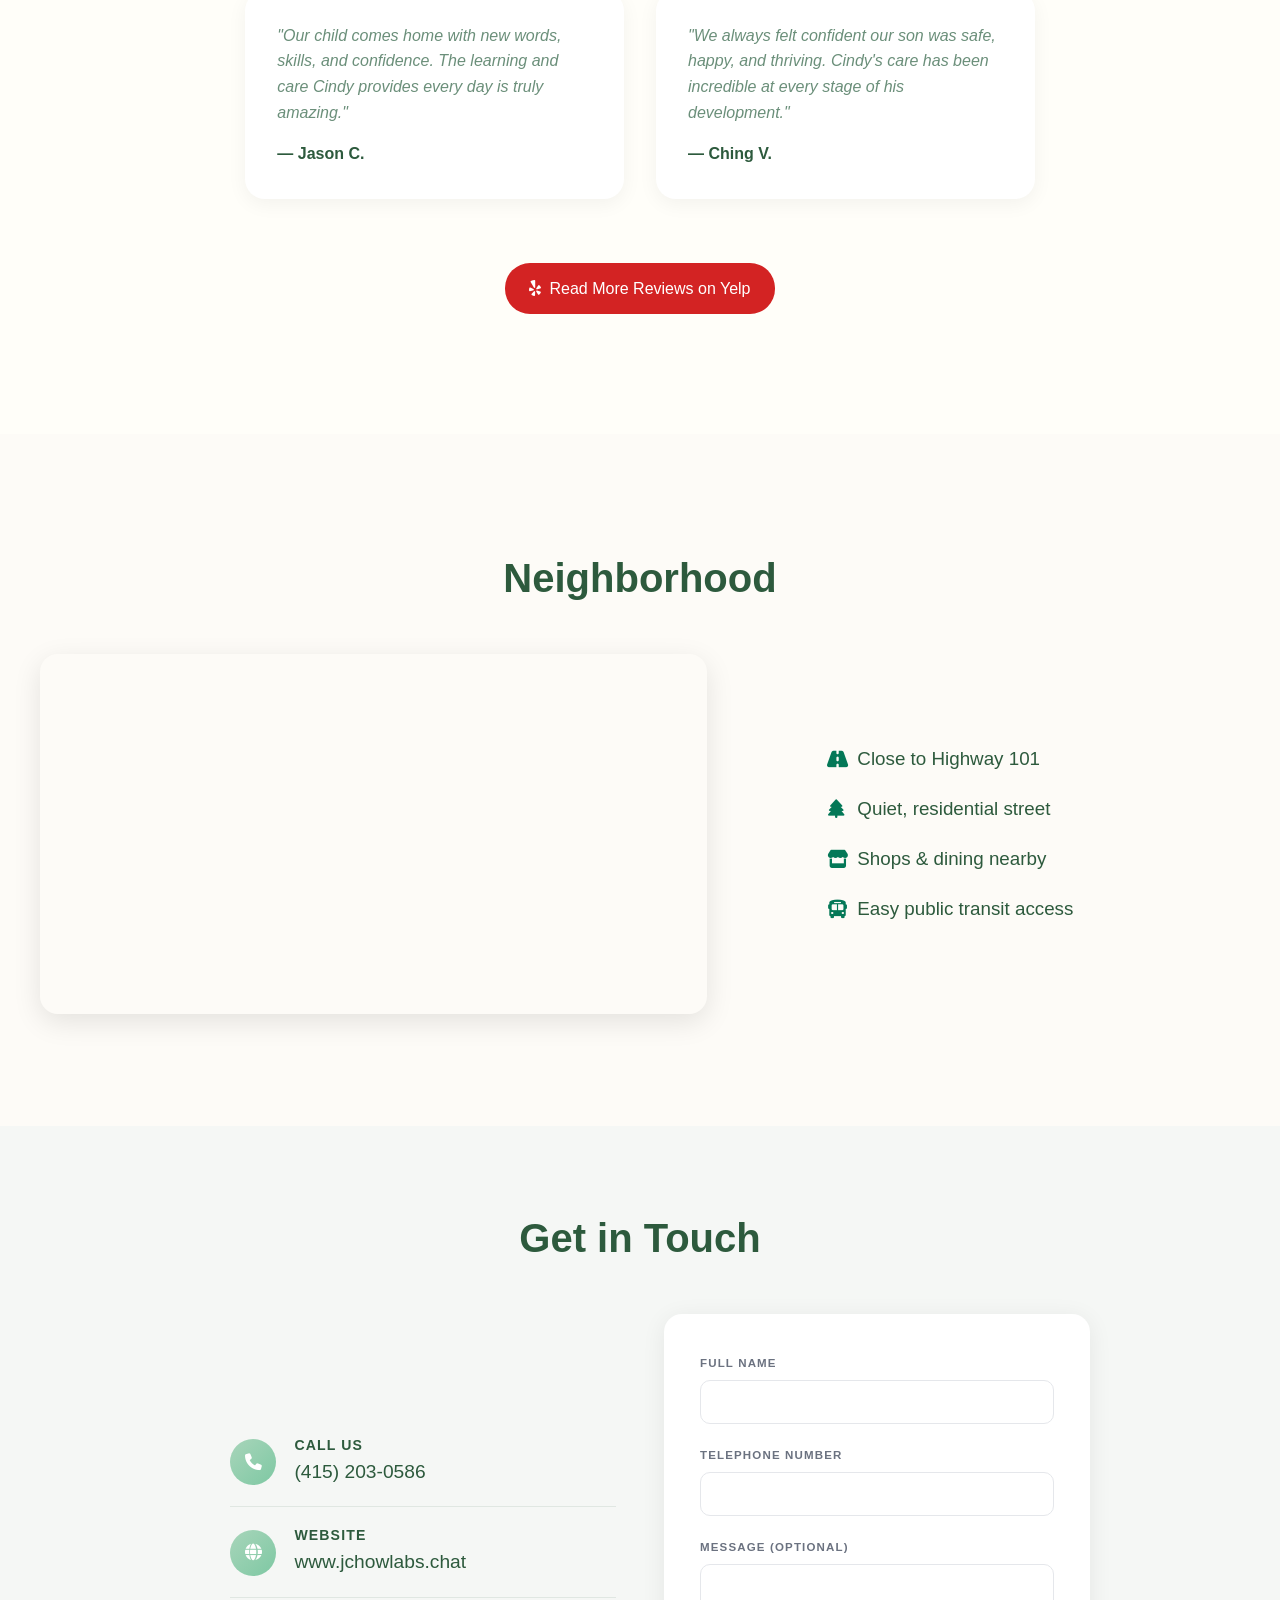
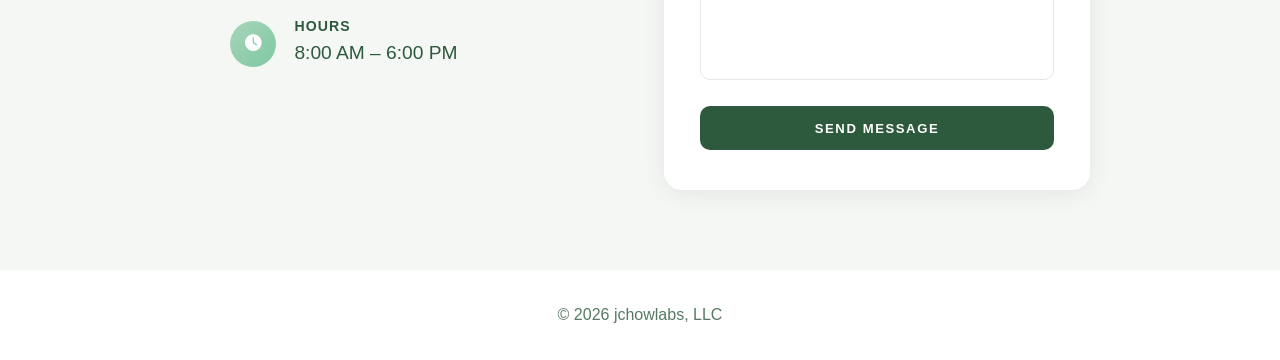
==== commit 3b251797: "site updates" ====
--- a/index.html
+++ b/index.html
@@ -29,7 +29,7 @@
                 <li><a href="#about">About</a></li>
                 <li><a href="#testimonials">Testimonials</a></li>
                 <li><a href="#neighborhood">Neighborhood</a></li>
-                <li><a href="#neighborhood" class="nav-cta">Contact</a></li>
+                <li><a href="#contact" class="nav-cta">Contact</a></li>
             </ul>
         </nav>
     </header>
@@ -161,45 +161,69 @@
     </section>
 
     <!-- Section 4: Neighborhood -->
-    <section id="neighborhood" class="contact-section">
-        <div class="section-container">
-            <h2 class="section-title">Neighborhood</h2>
-
+    <section id="neighborhood" class="neighborhood-section">
+        <div class="section-container">
+            <h2 class="section-title neighborhood-title">Neighborhood</h2>
+            <div class="neighborhood-grid">
+                <div class="neighborhood-map-wrap">
+                    <iframe src="https://www.google.com/maps/embed?pb=!1m14!1m12!1m3!1d5812.650327320675!2d-122.41014411603541!3d37.663205182822175!2m3!1f0!2f0!3f0!3m2!1i1024!2i768!4f13.1!5e0!3m2!1sen!2sus!4v1767148443224!5m2!1sen!2sus" allowfullscreen="" loading="lazy"></iframe>
+                </div>
+                <div class="neighborhood-lead">
+                    <ul class="neighborhood-highlights">
+                        <li><i class="fas fa-road"></i> Close to Highway 101</li>
+                        <li><i class="fas fa-tree"></i> Quiet, residential street</li>
+                        <li><i class="fas fa-store"></i> Shops &amp; dining nearby</li>
+                        <li><i class="fas fa-bus"></i> Easy public transit access</li>
+                    </ul>
+                </div>
+            </div>
+        </div>
+    </section>
+
+    <!-- Section 5: Contact -->
+    <section id="contact" class="contact-section">
+        <div class="section-container">
+            <h2 class="section-title contact-section-title">Get in Touch</h2>
             <div class="contact-grid">
-                <div class="map-container">
-                    <iframe src="https://www.google.com/maps/embed?pb=!1m14!1m12!1m3!1d5812.650327320675!2d-122.41014411603541!3d37.663205182822175!2m3!1f0!2f0!3f0!3m2!1i1024!2i768!4f13.1!5e0!3m2!1sen!2sus!4v1767148443224!5m2!1sen!2sus" allowfullscreen="" loading="lazy"></iframe>
-                </div>
-
                 <div class="contact-info">
                     <div class="contact-item">
-                        <div class="contact-icon">
-                            <i class="fas fa-phone"></i>
-                        </div>
+                        <div class="contact-icon"><i class="fas fa-phone"></i></div>
                         <div class="contact-details">
                             <h3>Call Us</h3>
                             <p><a href="tel:+14152030586">(415) 203-0586</a></p>
                         </div>
                     </div>
-
                     <div class="contact-item">
-                        <div class="contact-icon">
-                            <i class="fas fa-globe"></i>
-                        </div>
+                        <div class="contact-icon"><i class="fas fa-globe"></i></div>
                         <div class="contact-details">
                             <h3>Website</h3>
                             <p><a href="https://www.jchowlabs.chat" target="_blank" rel="noopener noreferrer">www.jchowlabs.chat</a></p>
                         </div>
                     </div>
-
                     <div class="contact-item">
-                        <div class="contact-icon">
-                            <i class="fas fa-clock"></i>
-                        </div>
+                        <div class="contact-icon"><i class="fas fa-clock"></i></div>
                         <div class="contact-details">
                             <h3>Hours</h3>
-                            <p>8:00 AM - 6:00 PM</p>
-                        </div>
-                    </div>
+                            <p>8:00 AM – 6:00 PM</p>
+                        </div>
+                    </div>
+                </div>
+                <div class="contact-form-card">
+                    <form class="contact-form" novalidate>
+                        <div class="form-field">
+                            <label for="cf-name">FULL NAME</label>
+                            <input type="text" id="cf-name" name="name" autocomplete="name">
+                        </div>
+                        <div class="form-field">
+                            <label for="cf-phone">TELEPHONE NUMBER</label>
+                            <input type="tel" id="cf-phone" name="phone" autocomplete="tel">
+                        </div>
+                        <div class="form-field">
+                            <label for="cf-message">MESSAGE (OPTIONAL)</label>
+                            <textarea id="cf-message" name="message" rows="5"></textarea>
+                        </div>
+                        <button type="submit" class="form-submit">SEND MESSAGE</button>
+                    </form>
                 </div>
             </div>
         </div>
--- a/styles.css
+++ b/styles.css
@@ -384,65 +384,142 @@
     opacity: 1;
 }
 
-/* Section 3: Contact */
+/* Section 4: Neighborhood */
+.neighborhood-section {
+    padding: 7rem 2rem;
+    background: #fdfbf7;
+    display: flex;
+    align-items: center;
+}
+
+.neighborhood-title {
+    text-align: center;
+    margin-bottom: 2.75rem;
+}
+
+.neighborhood-grid {
+    display: grid;
+    grid-template-columns: 1.4fr 1fr;
+    gap: 3.5rem;
+    align-items: center;
+    margin-top: 0;
+}
+
+.neighborhood-lead {
+    padding-left: 4rem;
+}
+
+.neighborhood-highlights {
+    list-style: none;
+    padding: 0;
+    margin: 0;
+    display: flex;
+    flex-direction: column;
+    gap: 1.25rem;
+}
+
+.neighborhood-highlights li {
+    display: flex;
+    align-items: center;
+    gap: 0.75rem;
+    font-size: 1.175rem;
+    color: #2d5a3d;
+    font-weight: 500;
+}
+
+.neighborhood-highlights li i {
+    color: #047857;
+    width: 18px;
+    text-align: center;
+    flex-shrink: 0;
+}
+
+.neighborhood-map-wrap {
+    border-radius: 18px;
+    overflow: hidden;
+    box-shadow: 0 8px 28px rgba(0,0,0,0.1);
+    height: 360px;
+}
+
+.neighborhood-map-wrap iframe {
+    width: 100%;
+    height: 100%;
+    border: none;
+    display: block;
+}
+
+/* Section 5: Contact */
 .contact-section {
     padding: 5rem 2rem;
-    background: #fdfbf7;
-    min-height: 100vh;
-    display: flex;
-    align-items: center;
-}
-
-.contact-grid {
+    background: #f5f7f5;
+    display: flex;
+    align-items: center;
+}
+
+.contact-section-title {
+    text-align: center;
+    margin-bottom: 2.75rem;
+}
+
+.contact-section .contact-grid {
     display: grid;
-    grid-template-columns: 2fr 1fr;
+    grid-template-columns: 1fr 1fr;
     gap: 3rem;
-    margin-top: 2rem;
-    align-items: center;
+    align-items: center;
+    margin-top: 0;
+    max-width: 900px;
+    margin-left: auto;
+    margin-right: auto;
 }
 
 .contact-info {
     display: flex;
     flex-direction: column;
-    justify-content: center;
-    height: 100%;
+    gap: 0;
+    padding-left: 2.5rem;
 }
 
 .contact-info .contact-item {
     display: flex;
     align-items: flex-start;
     gap: 1.15rem;
-    padding: 1.5rem 0;
+    padding: 1.25rem 0;
+    border-bottom: 1px solid rgba(45,90,61,0.1);
+}
+
+.contact-info .contact-item:last-child {
+    border-bottom: none;
 }
 
 .contact-info .contact-icon {
-    width: 50px;
-    height: 50px;
+    width: 46px;
+    height: 46px;
     background: linear-gradient(135deg, #a8d5ba 0%, #7ec8a3 100%);
     border-radius: 50%;
     display: flex;
     align-items: center;
     justify-content: center;
     flex-shrink: 0;
-    margin-top: 0.2rem;
-}
+    margin-top: 0.15rem;
+}
+
 .contact-info .contact-icon i {
     color: white;
-    font-size: 1.15rem;
+    font-size: 1.05rem;
 }
 
 .contact-info .contact-details {
     display: flex;
     flex-direction: column;
-    justify-content: center;
-    gap: 0.3rem;
-    min-height: 50px;
+    gap: 0.25rem;
 }
 
 .contact-info .contact-details h3 {
     color: #2d5a3d;
-    font-size: 1.15rem;
+    font-size: 0.88rem;
     font-weight: 700;
+    letter-spacing: 0.08em;
+    text-transform: uppercase;
     line-height: 1.2;
 }
 
@@ -450,8 +527,8 @@
 .contact-info .contact-details a {
     color: #2d5a3d;
     text-decoration: none;
-    font-size: 1.1rem;
-    font-weight: 500;
+    font-size: 1.2rem;
+    font-weight: 400;
     line-height: 1.5;
 }
 
@@ -460,21 +537,73 @@
 }
 
 .contact-info .contact-details a:hover {
-    color: #2d5a3d;
-}
-
-.map-container {
-    border-radius: 20px;
-    overflow: hidden;
-    box-shadow: 0 5px 20px rgba(0,0,0,0.1);
-    height: 100%;
-    min-height: 450px;
-}
-
-.map-container iframe {
-    width: 100%;
-    height: 100%;
+    color: #047857;
+}
+
+/* Contact Form Card */
+.contact-form-card {
+    background: #fff;
+    border-radius: 18px;
+    padding: 2.5rem 2.25rem;
+    box-shadow: 0 4px 24px rgba(0,0,0,0.07);
+}
+
+.contact-form {
+    display: flex;
+    flex-direction: column;
+    gap: 1.4rem;
+}
+
+.form-field {
+    display: flex;
+    flex-direction: column;
+    gap: 0.45rem;
+}
+
+.form-field label {
+    font-size: 0.72rem;
+    font-weight: 700;
+    letter-spacing: 0.1em;
+    color: #6b7280;
+    text-transform: uppercase;
+}
+
+.form-field input,
+.form-field textarea {
+    border: 1.5px solid #e5e7eb;
+    border-radius: 10px;
+    padding: 0.75rem 1rem;
+    font-size: 1rem;
+    font-family: inherit;
+    color: #1f2937;
+    background: #fff;
+    outline: none;
+    transition: border-color 0.2s;
+    resize: none;
+}
+
+.form-field input:focus,
+.form-field textarea:focus {
+    border-color: #047857;
+}
+
+.form-submit {
+    background: #2d5a3d;
+    color: #fff;
     border: none;
+    border-radius: 10px;
+    padding: 0.9rem 1.5rem;
+    font-size: 0.82rem;
+    font-weight: 700;
+    letter-spacing: 0.12em;
+    text-transform: uppercase;
+    cursor: pointer;
+    transition: background 0.2s;
+    margin-top: 0.25rem;
+}
+
+.form-submit:hover {
+    background: #047857;
 }
 
 /* Testimonials */
@@ -1340,8 +1469,21 @@
         height: 360px;
     }
 
-    .contact-grid {
+    .contact-section .contact-grid,
+    .neighborhood-grid {
         grid-template-columns: 1fr;
+    }
+
+    .neighborhood-map-wrap {
+        height: 260px;
+    }
+
+    .contact-info {
+        padding-left: 0;
+    }
+
+    .contact-form-card {
+        padding: 1.75rem 1.25rem;
     }
 
     .highlight-stats {
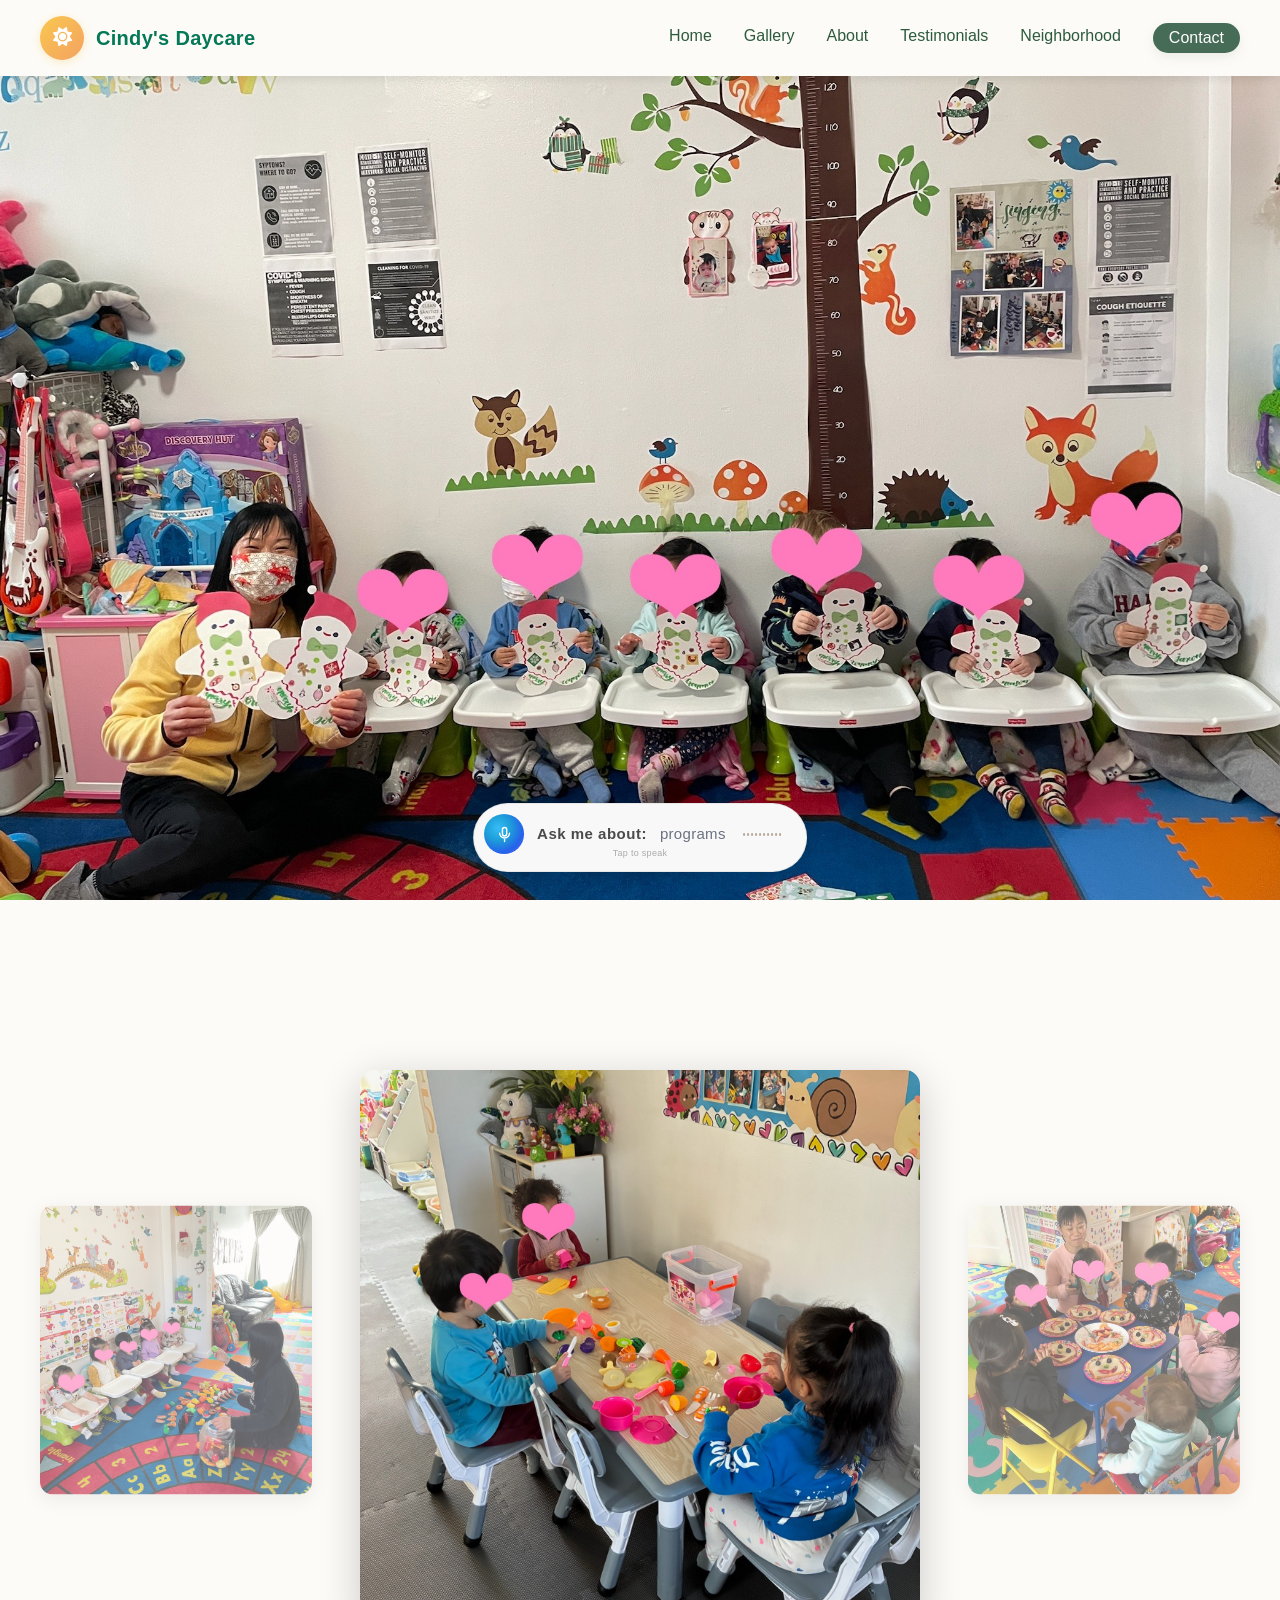
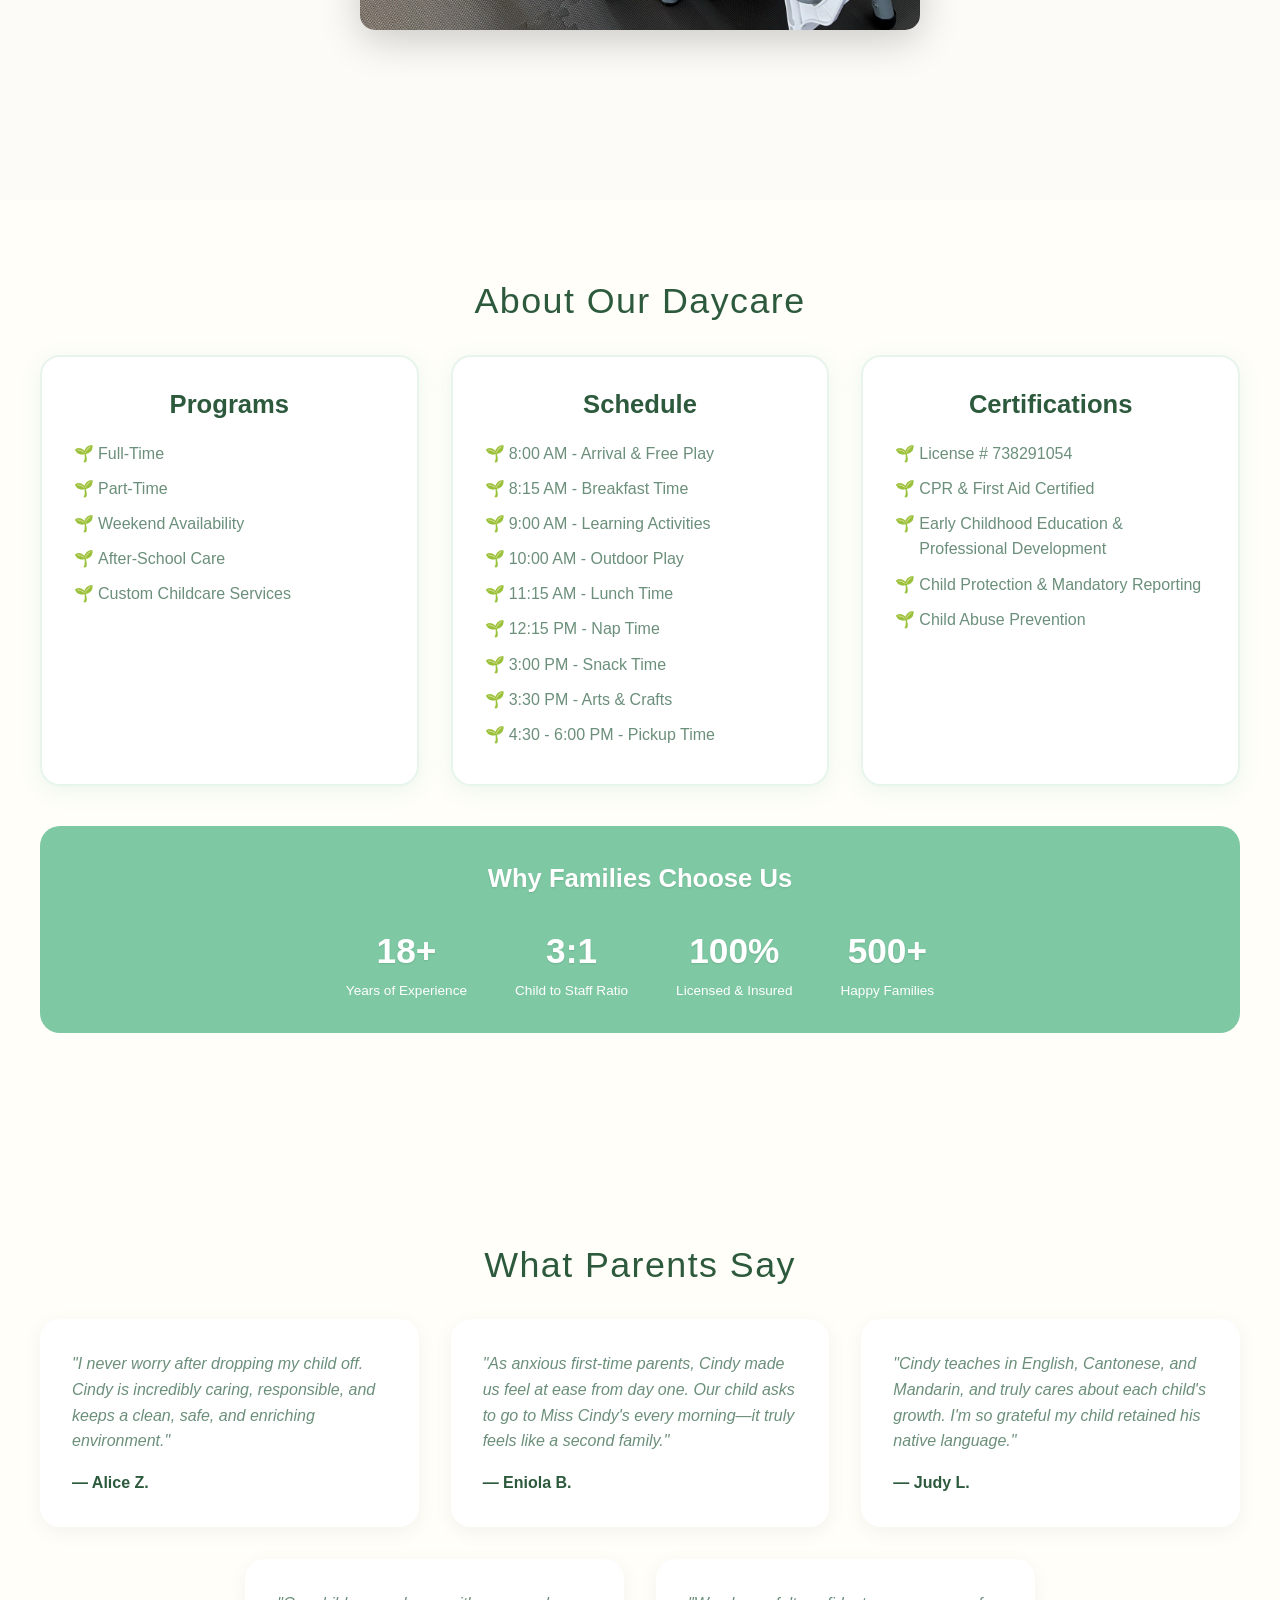
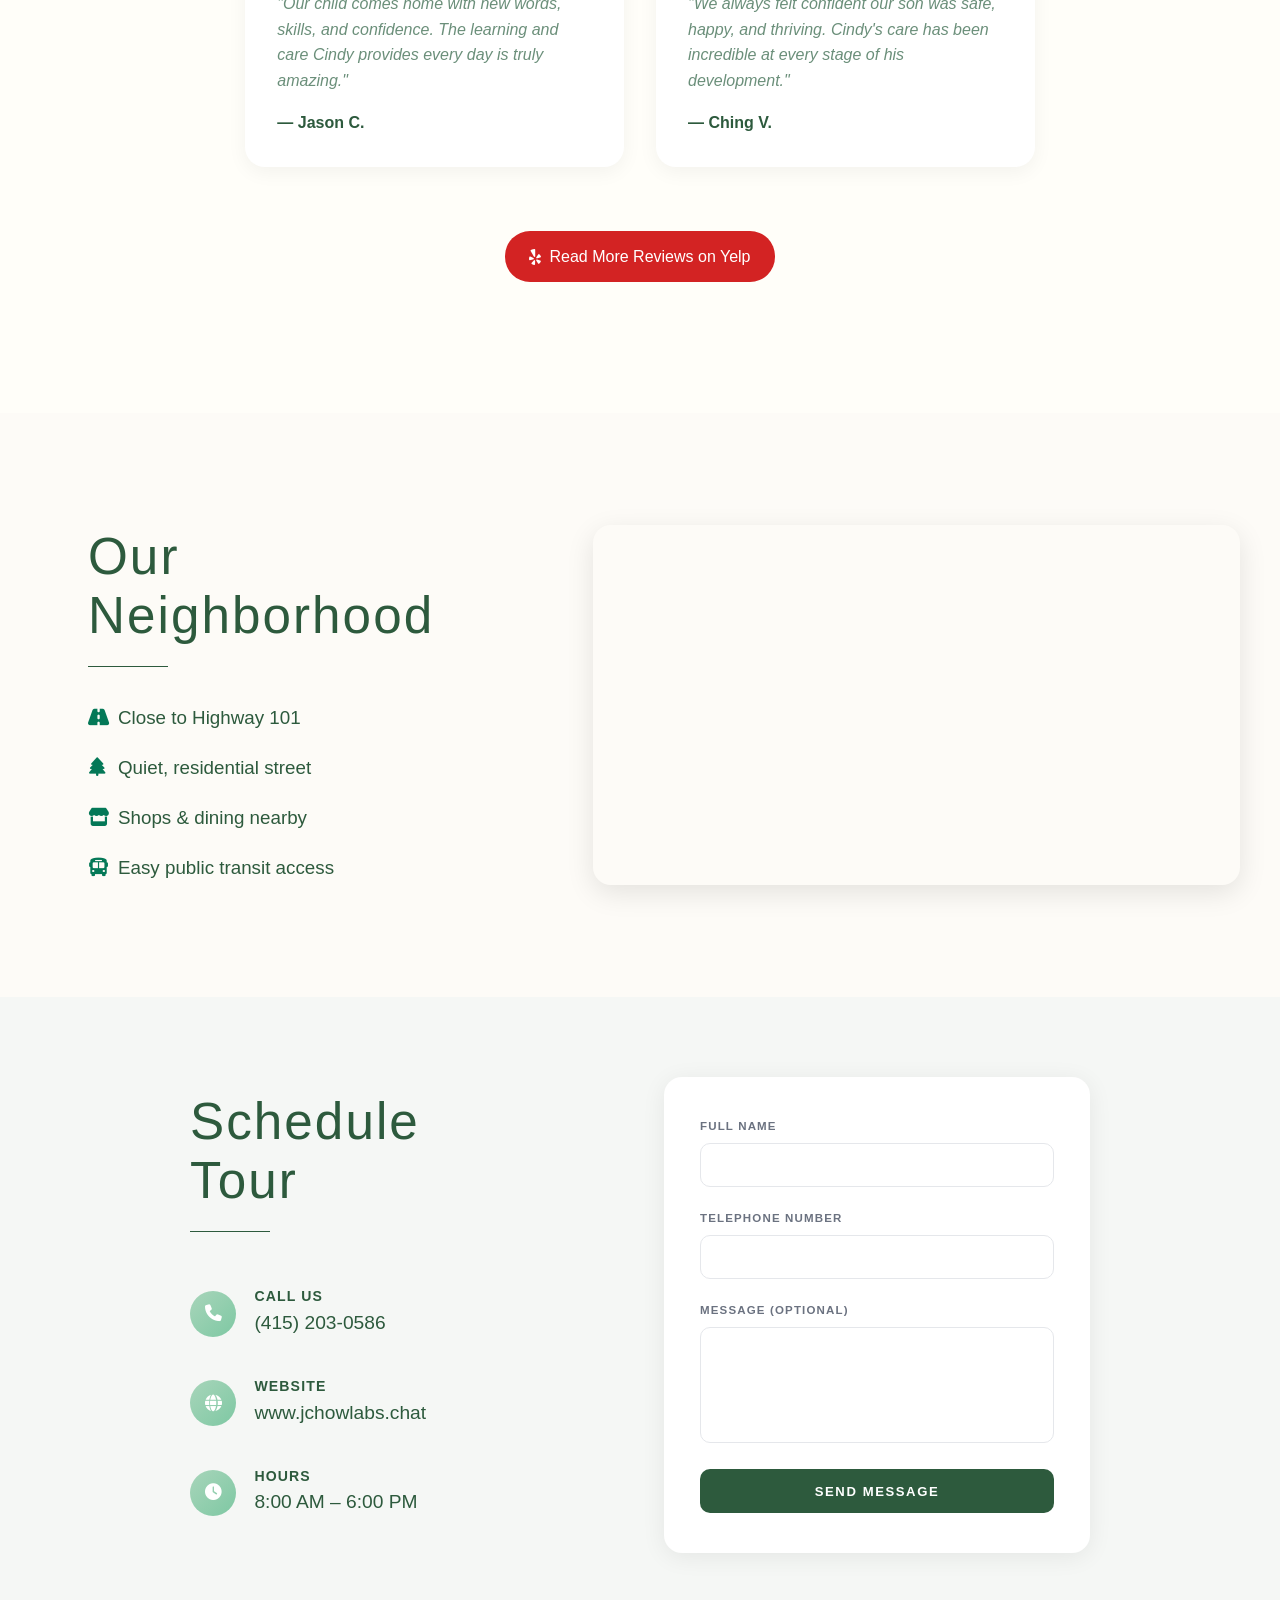
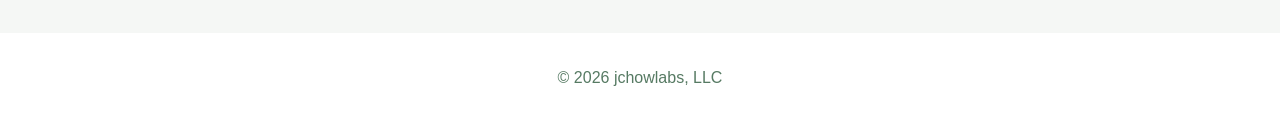
==== commit 22850fce: "more site updates" ====
--- a/index.html
+++ b/index.html
@@ -55,7 +55,7 @@
     <!-- Section 2: About -->
     <section id="about" class="about-section">
         <div class="section-container">
-            <h2 class="section-title">About Our Daycare</h2>
+            <h2 class="section-title-serif">About Our Daycare</h2>
             
             <div class="about-grid">
                 <div class="about-card">
@@ -123,7 +123,7 @@
     <!-- Section 3: Testimonials -->
     <section id="testimonials" class="testimonials-section">
         <div class="section-container">
-            <h2 class="section-title">What Parents Say</h2>
+            <h2 class="section-title-serif">What Parents Say</h2>
             
             <div class="testimonial-grid">
                 <div class="testimonial-card">
@@ -163,12 +163,10 @@
     <!-- Section 4: Neighborhood -->
     <section id="neighborhood" class="neighborhood-section">
         <div class="section-container">
-            <h2 class="section-title neighborhood-title">Neighborhood</h2>
             <div class="neighborhood-grid">
-                <div class="neighborhood-map-wrap">
-                    <iframe src="https://www.google.com/maps/embed?pb=!1m14!1m12!1m3!1d5812.650327320675!2d-122.41014411603541!3d37.663205182822175!2m3!1f0!2f0!3f0!3m2!1i1024!2i768!4f13.1!5e0!3m2!1sen!2sus!4v1767148443224!5m2!1sen!2sus" allowfullscreen="" loading="lazy"></iframe>
-                </div>
                 <div class="neighborhood-lead">
+                    <h2 class="section-title-large">Our<br>Neighborhood</h2>
+                    <div class="section-rule"></div>
                     <ul class="neighborhood-highlights">
                         <li><i class="fas fa-road"></i> Close to Highway 101</li>
                         <li><i class="fas fa-tree"></i> Quiet, residential street</li>
@@ -176,6 +174,9 @@
                         <li><i class="fas fa-bus"></i> Easy public transit access</li>
                     </ul>
                 </div>
+                <div class="neighborhood-map-wrap">
+                    <iframe src="https://www.google.com/maps/embed?pb=!1m14!1m12!1m3!1d5812.650327320675!2d-122.41014411603541!3d37.663205182822175!2m3!1f0!2f0!3f0!3m2!1i1024!2i768!4f13.1!5e0!3m2!1sen!2sus!4v1767148443224!5m2!1sen!2sus" allowfullscreen="" loading="lazy"></iframe>
+                </div>
             </div>
         </div>
     </section>
@@ -183,9 +184,10 @@
     <!-- Section 5: Contact -->
     <section id="contact" class="contact-section">
         <div class="section-container">
-            <h2 class="section-title contact-section-title">Get in Touch</h2>
             <div class="contact-grid">
                 <div class="contact-info">
+                    <h2 class="section-title-large">Schedule<br>Tour</h2>
+                    <div class="section-rule"></div>
                     <div class="contact-item">
                         <div class="contact-icon"><i class="fas fa-phone"></i></div>
                         <div class="contact-details">
--- a/styles.css
+++ b/styles.css
@@ -209,6 +209,32 @@
     font-size: 2.5rem;
 }
 
+.section-title-large {
+    font-size: clamp(2.6rem, 4vw, 3.5rem);
+    font-weight: 300;
+    color: #2d5a3d;
+    line-height: 1.15;
+    letter-spacing: 0.04em;
+    margin-bottom: 1.25rem;
+}
+
+.section-title-serif {
+    font-size: clamp(1.9rem, 2.8vw, 2.5rem);
+    font-weight: 300;
+    color: #2d5a3d;
+    line-height: 1.2;
+    letter-spacing: 0.04em;
+    text-align: center;
+    margin-bottom: 1.5rem;
+}
+
+.section-rule {
+    width: 80px;
+    height: 1px;
+    background: #2d5a3d;
+    margin-bottom: 2.25rem;
+}
+
 .gallery-section .section-title {
     margin-bottom: 2rem;
 }
@@ -392,21 +418,16 @@
     align-items: center;
 }
 
-.neighborhood-title {
-    text-align: center;
-    margin-bottom: 2.75rem;
-}
-
 .neighborhood-grid {
     display: grid;
-    grid-template-columns: 1.4fr 1fr;
+    grid-template-columns: 1fr 1.3fr;
     gap: 3.5rem;
     align-items: center;
     margin-top: 0;
 }
 
 .neighborhood-lead {
-    padding-left: 4rem;
+    padding-left: 3rem;
 }
 
 .neighborhood-highlights {
@@ -456,11 +477,6 @@
     align-items: center;
 }
 
-.contact-section-title {
-    text-align: center;
-    margin-bottom: 2.75rem;
-}
-
 .contact-section .contact-grid {
     display: grid;
     grid-template-columns: 1fr 1fr;
@@ -476,7 +492,7 @@
     display: flex;
     flex-direction: column;
     gap: 0;
-    padding-left: 2.5rem;
+    padding-left: 0;
 }
 
 .contact-info .contact-item {
@@ -484,7 +500,6 @@
     align-items: flex-start;
     gap: 1.15rem;
     padding: 1.25rem 0;
-    border-bottom: 1px solid rgba(45,90,61,0.1);
 }
 
 .contact-info .contact-item:last-child {
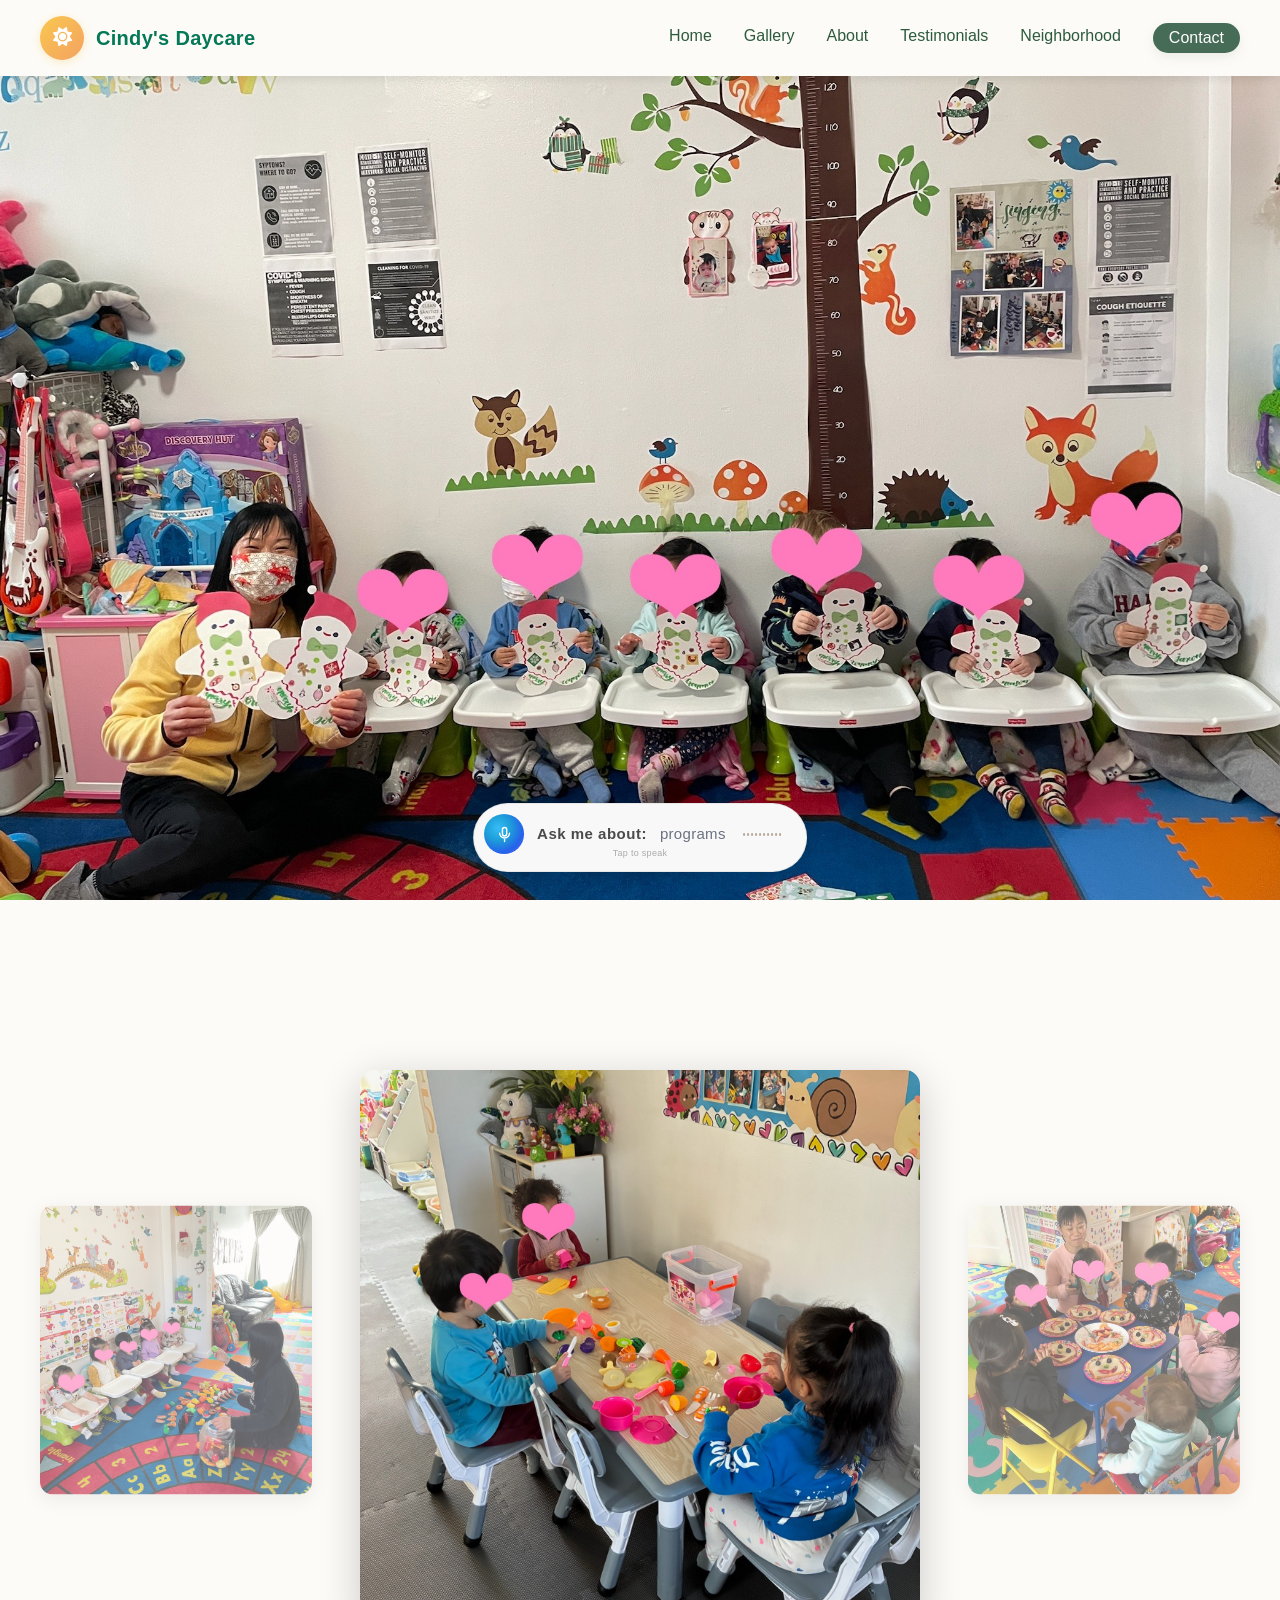
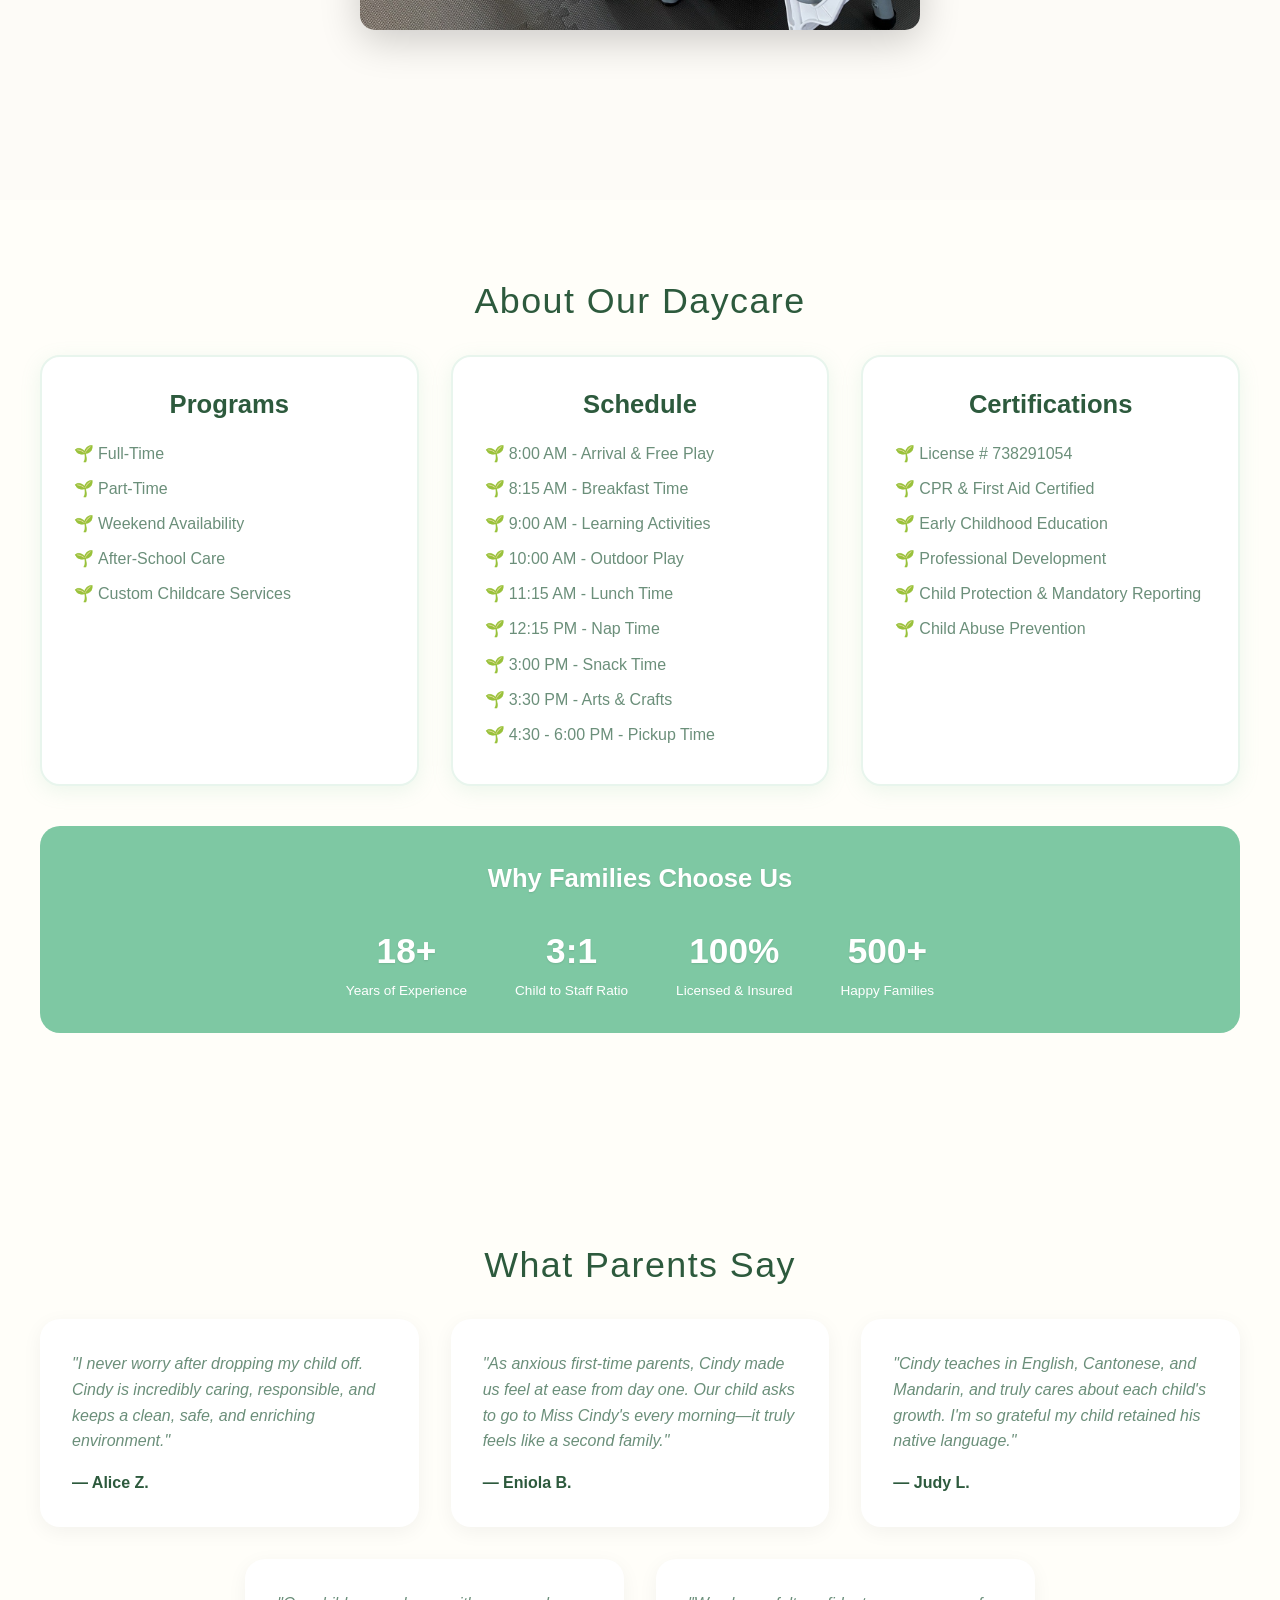
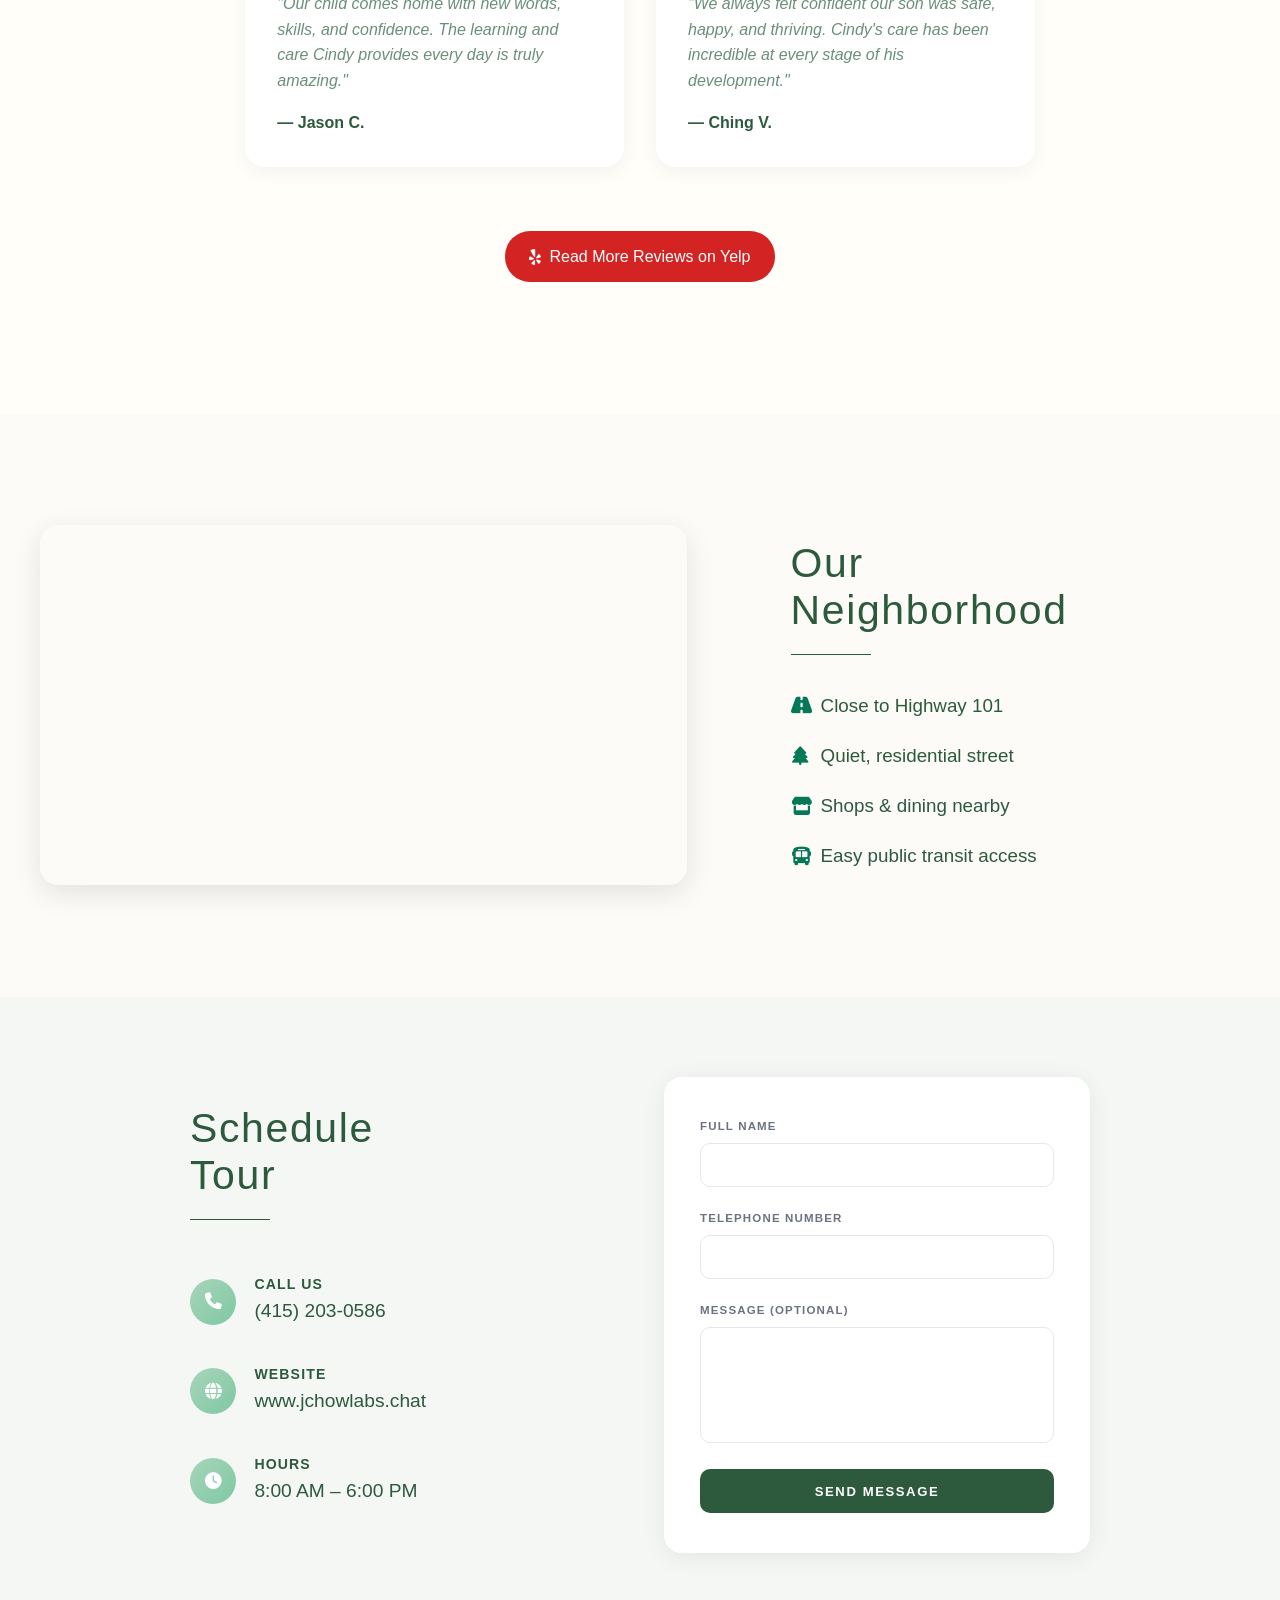
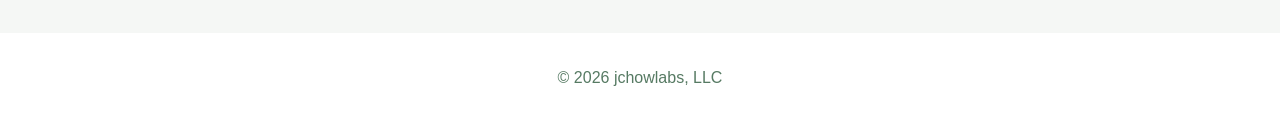
==== commit fe027f84: "more site updates including prompt" ====
--- a/index.html
+++ b/index.html
@@ -89,7 +89,8 @@
                     <ul>
                         <li>License # 738291054</li>
                         <li>CPR & First Aid Certified</li>
-                        <li>Early Childhood Education & Professional Development</li>
+                        <li>Early Childhood Education</li>
+                        <li>Professional Development</li>
                         <li>Child Protection & Mandatory Reporting</li>
                         <li>Child Abuse Prevention</li>
                     </ul>
@@ -164,6 +165,9 @@
     <section id="neighborhood" class="neighborhood-section">
         <div class="section-container">
             <div class="neighborhood-grid">
+                <div class="neighborhood-map-wrap">
+                    <iframe src="https://www.google.com/maps/embed?pb=!1m14!1m12!1m3!1d5812.650327320675!2d-122.41014411603541!3d37.663205182822175!2m3!1f0!2f0!3f0!3m2!1i1024!2i768!4f13.1!5e0!3m2!1sen!2sus!4v1767148443224!5m2!1sen!2sus" allowfullscreen="" loading="lazy"></iframe>
+                </div>
                 <div class="neighborhood-lead">
                     <h2 class="section-title-large">Our<br>Neighborhood</h2>
                     <div class="section-rule"></div>
@@ -173,9 +177,6 @@
                         <li><i class="fas fa-store"></i> Shops &amp; dining nearby</li>
                         <li><i class="fas fa-bus"></i> Easy public transit access</li>
                     </ul>
-                </div>
-                <div class="neighborhood-map-wrap">
-                    <iframe src="https://www.google.com/maps/embed?pb=!1m14!1m12!1m3!1d5812.650327320675!2d-122.41014411603541!3d37.663205182822175!2m3!1f0!2f0!3f0!3m2!1i1024!2i768!4f13.1!5e0!3m2!1sen!2sus!4v1767148443224!5m2!1sen!2sus" allowfullscreen="" loading="lazy"></iframe>
                 </div>
             </div>
         </div>
--- a/styles.css
+++ b/styles.css
@@ -210,7 +210,7 @@
 }
 
 .section-title-large {
-    font-size: clamp(2.6rem, 4vw, 3.5rem);
+    font-size: clamp(2.2rem, 3.2vw, 2.9rem);
     font-weight: 300;
     color: #2d5a3d;
     line-height: 1.15;
@@ -420,7 +420,7 @@
 
 .neighborhood-grid {
     display: grid;
-    grid-template-columns: 1fr 1.3fr;
+    grid-template-columns: 1.3fr 1fr;
     gap: 3.5rem;
     align-items: center;
     margin-top: 0;
@@ -1459,15 +1459,55 @@
     }
 
     .logo-name {
-        font-size: 0.85rem;
+        font-size: 1.1rem;
+    }
+
+    .logo-icon {
+        width: 38px;
+        height: 38px;
     }
 
     .hamburger {
-        display: none;
+        display: flex;
     }
 
     .nav-links {
         display: none;
+        position: absolute;
+        top: 100%;
+        left: 0;
+        right: 0;
+        background: #fdfbf7;
+        flex-direction: column;
+        gap: 0;
+        list-style: none;
+        box-shadow: 0 8px 20px rgba(0,0,0,0.1);
+        z-index: 999;
+    }
+
+    .nav-links.active {
+        display: flex;
+    }
+
+    .nav-links li {
+        border-bottom: 1px solid rgba(45,90,61,0.08);
+    }
+
+    .nav-links li:last-child {
+        border-bottom: none;
+        padding: 0.75rem 1.5rem;
+    }
+
+    .nav-links a {
+        display: block;
+        padding: 0.85rem 1.5rem;
+        font-size: 1rem;
+    }
+
+    .nav-links .nav-cta {
+        display: inline-flex;
+        margin: 0;
+        border-radius: 999px;
     }
 
     .hero-section {
@@ -1495,6 +1535,12 @@
 
     .contact-info {
         padding-left: 0;
+        align-items: center;
+        text-align: center;
+    }
+
+    .contact-info .contact-item {
+        justify-content: center;
     }
 
     .contact-form-card {
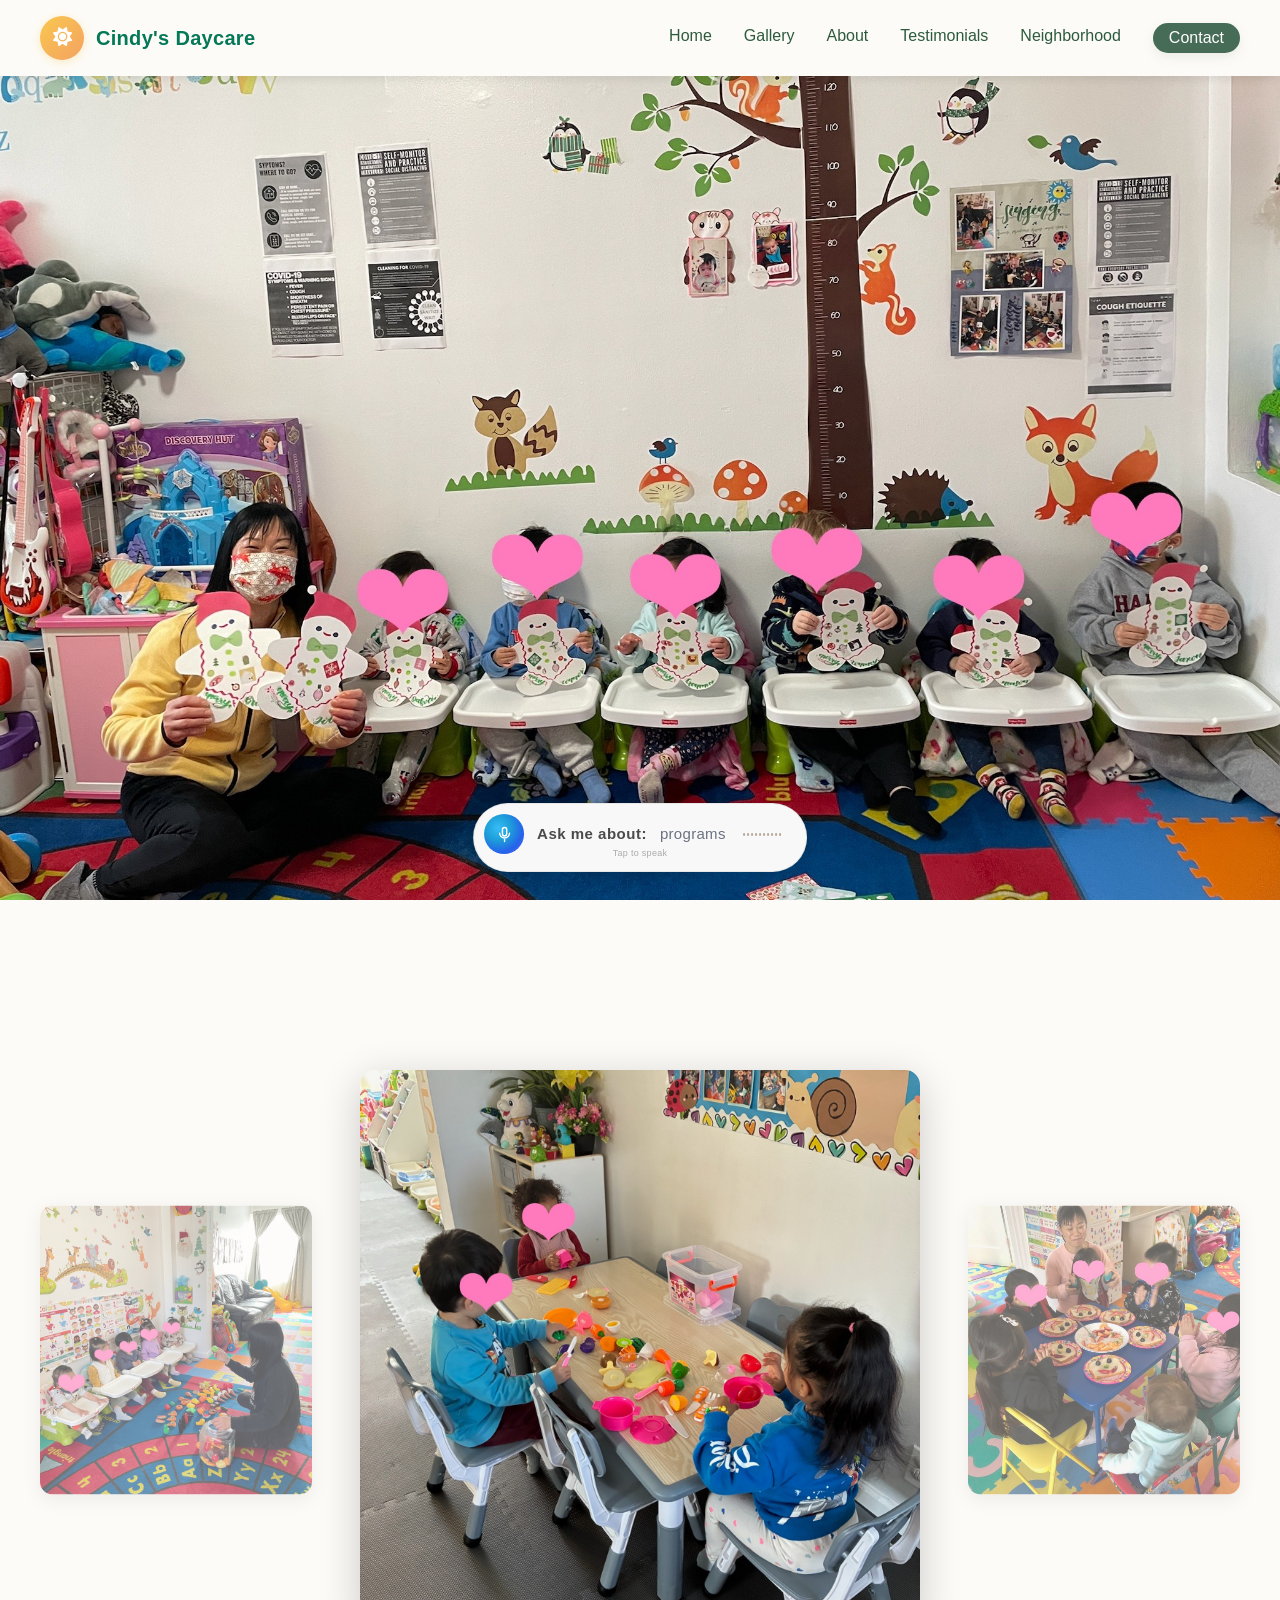
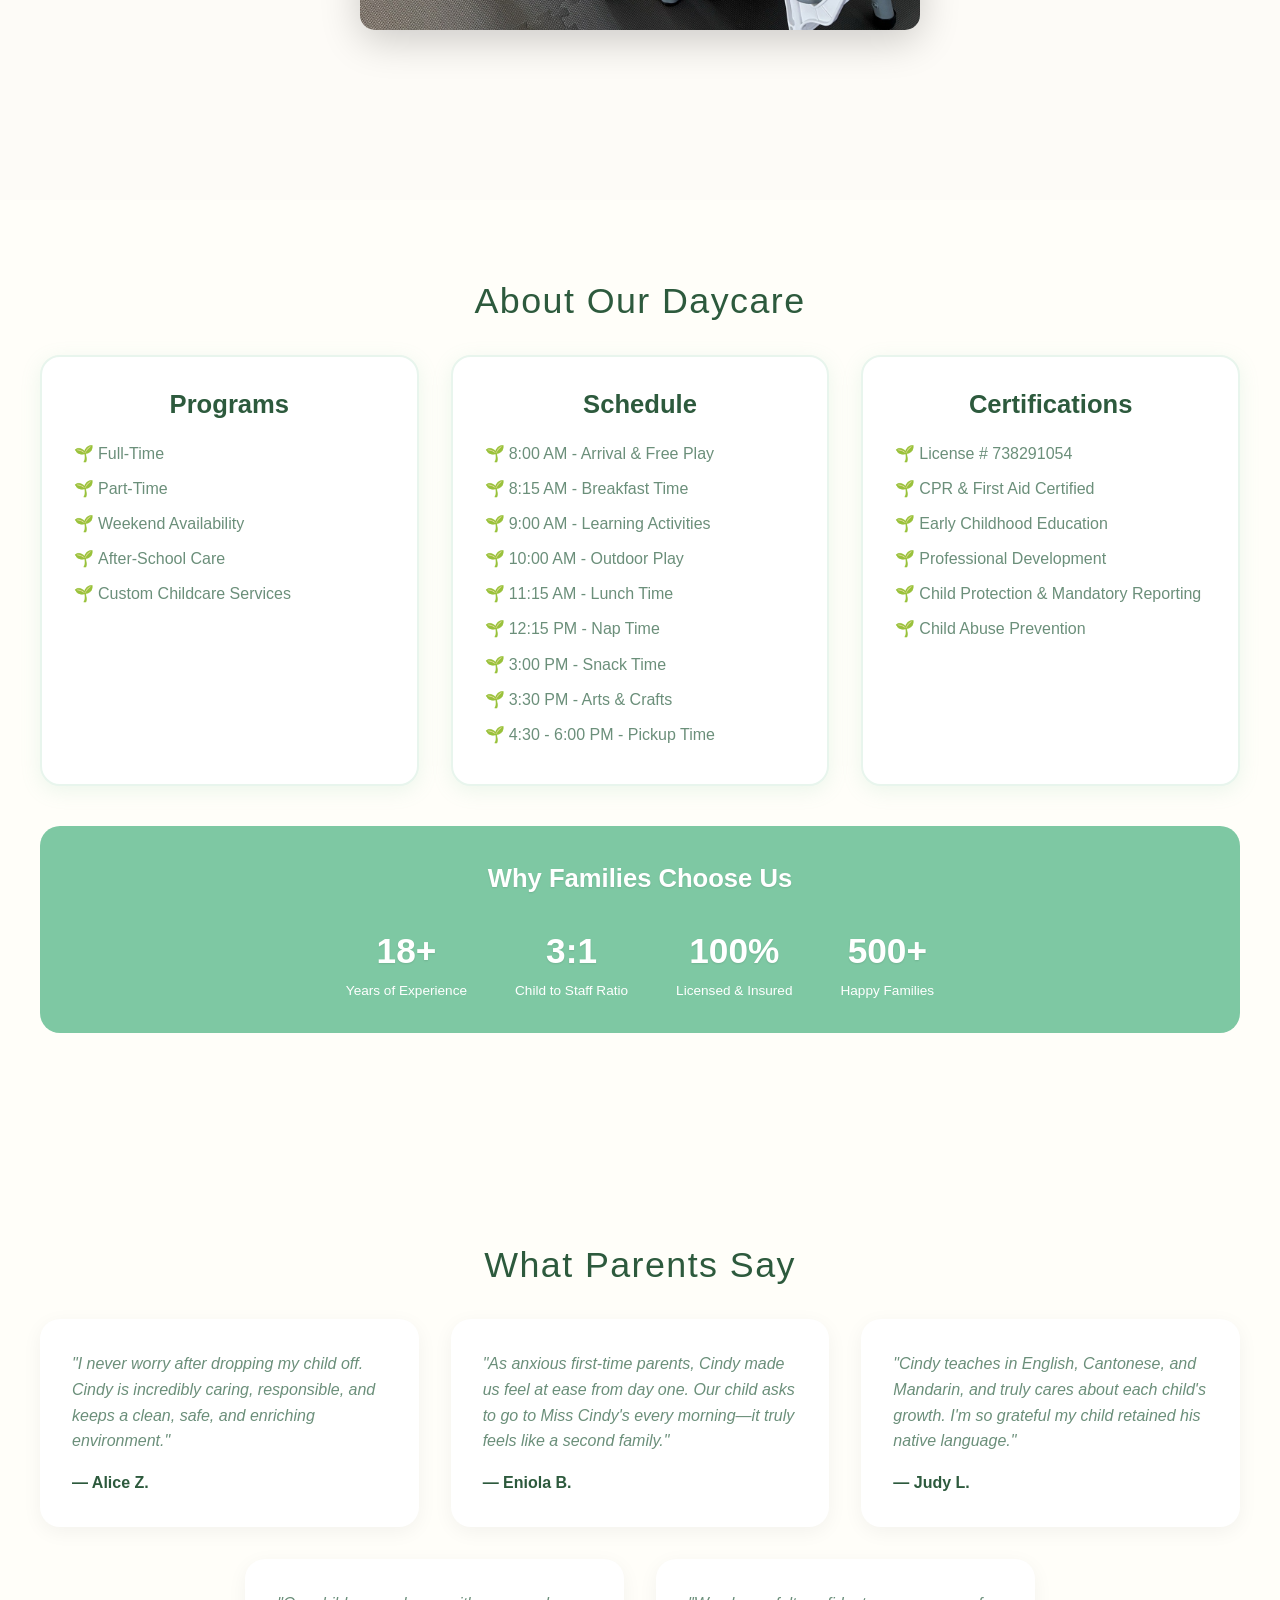
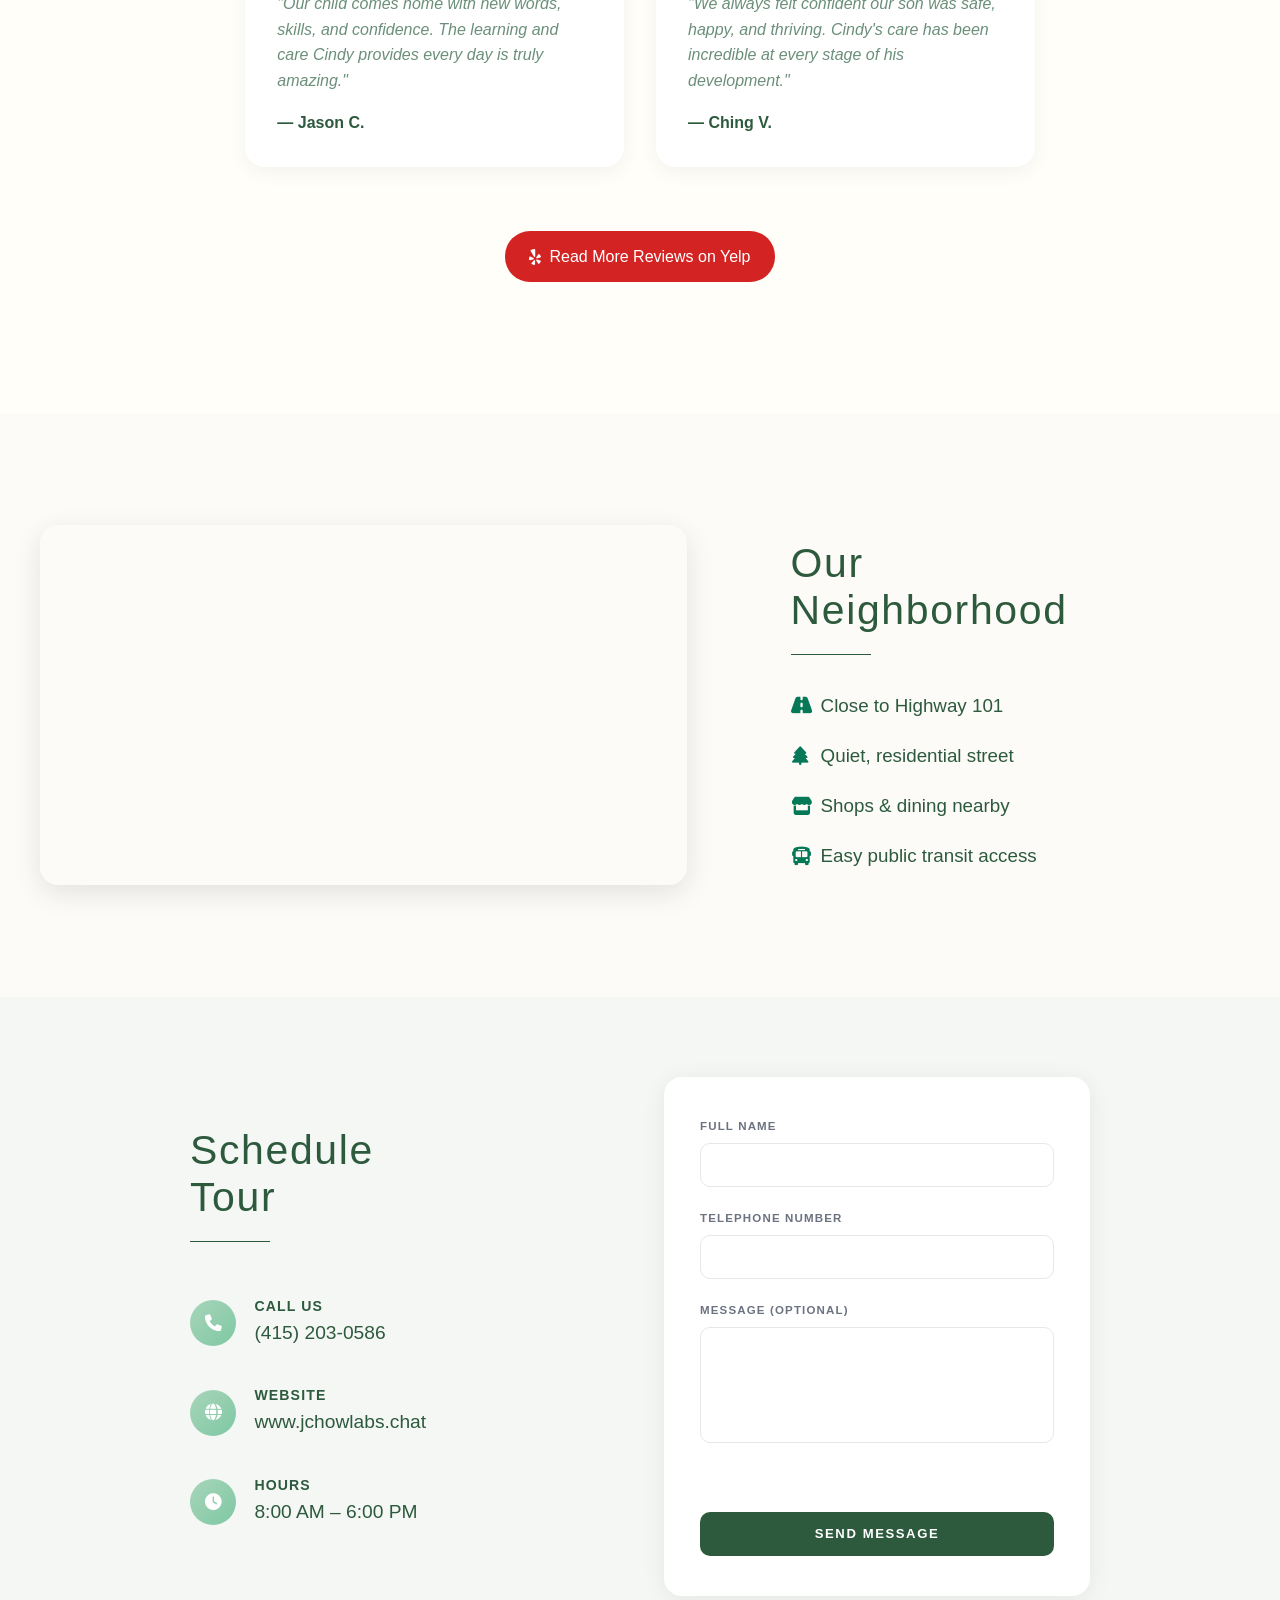
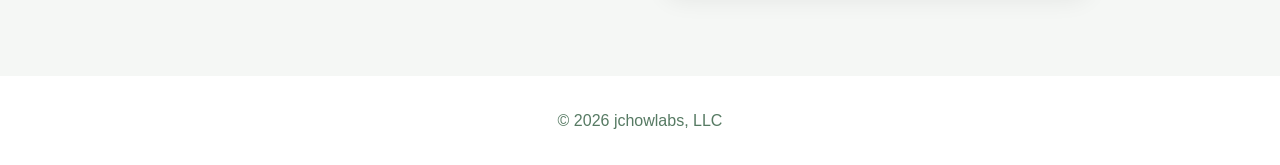
==== commit b59b3ac1: "resend email backend, dashboard" ====
--- a/index.html
+++ b/index.html
@@ -212,7 +212,7 @@
                     </div>
                 </div>
                 <div class="contact-form-card">
-                    <form class="contact-form" novalidate>
+                    <form class="contact-form" id="contact-form" novalidate>
                         <div class="form-field">
                             <label for="cf-name">FULL NAME</label>
                             <input type="text" id="cf-name" name="name" autocomplete="name">
@@ -225,7 +225,8 @@
                             <label for="cf-message">MESSAGE (OPTIONAL)</label>
                             <textarea id="cf-message" name="message" rows="5"></textarea>
                         </div>
-                        <button type="submit" class="form-submit">SEND MESSAGE</button>
+                        <div id="contact-form-status" class="form-status"></div>
+                        <button type="submit" id="contact-form-submit" class="form-submit">SEND MESSAGE</button>
                     </form>
                 </div>
             </div>
@@ -238,6 +239,7 @@
     </footer>
 
     <script src="app.js"></script>
+    <script src="static/form.js"></script>
 
 <!-- Shared SVG symbol -->
 <svg xmlns="http://www.w3.org/2000/svg" style="display:none">
@@ -308,6 +310,7 @@
   </div>
 </div>
 
+<script src="static/analytics.js"></script>
 <script src="static/voice.js"></script>
 </body>
 </html>
--- a/styles.css
+++ b/styles.css
@@ -619,6 +619,25 @@
 
 .form-submit:hover {
     background: #047857;
+}
+
+.form-submit:disabled {
+    opacity: 0.6;
+    cursor: not-allowed;
+}
+
+.form-status {
+    font-size: 0.85rem;
+    min-height: 1.2em;
+    margin-top: 0.25rem;
+}
+
+.form-status-success {
+    color: #047857;
+}
+
+.form-status-error {
+    color: #b91c1c;
 }
 
 /* Testimonials */
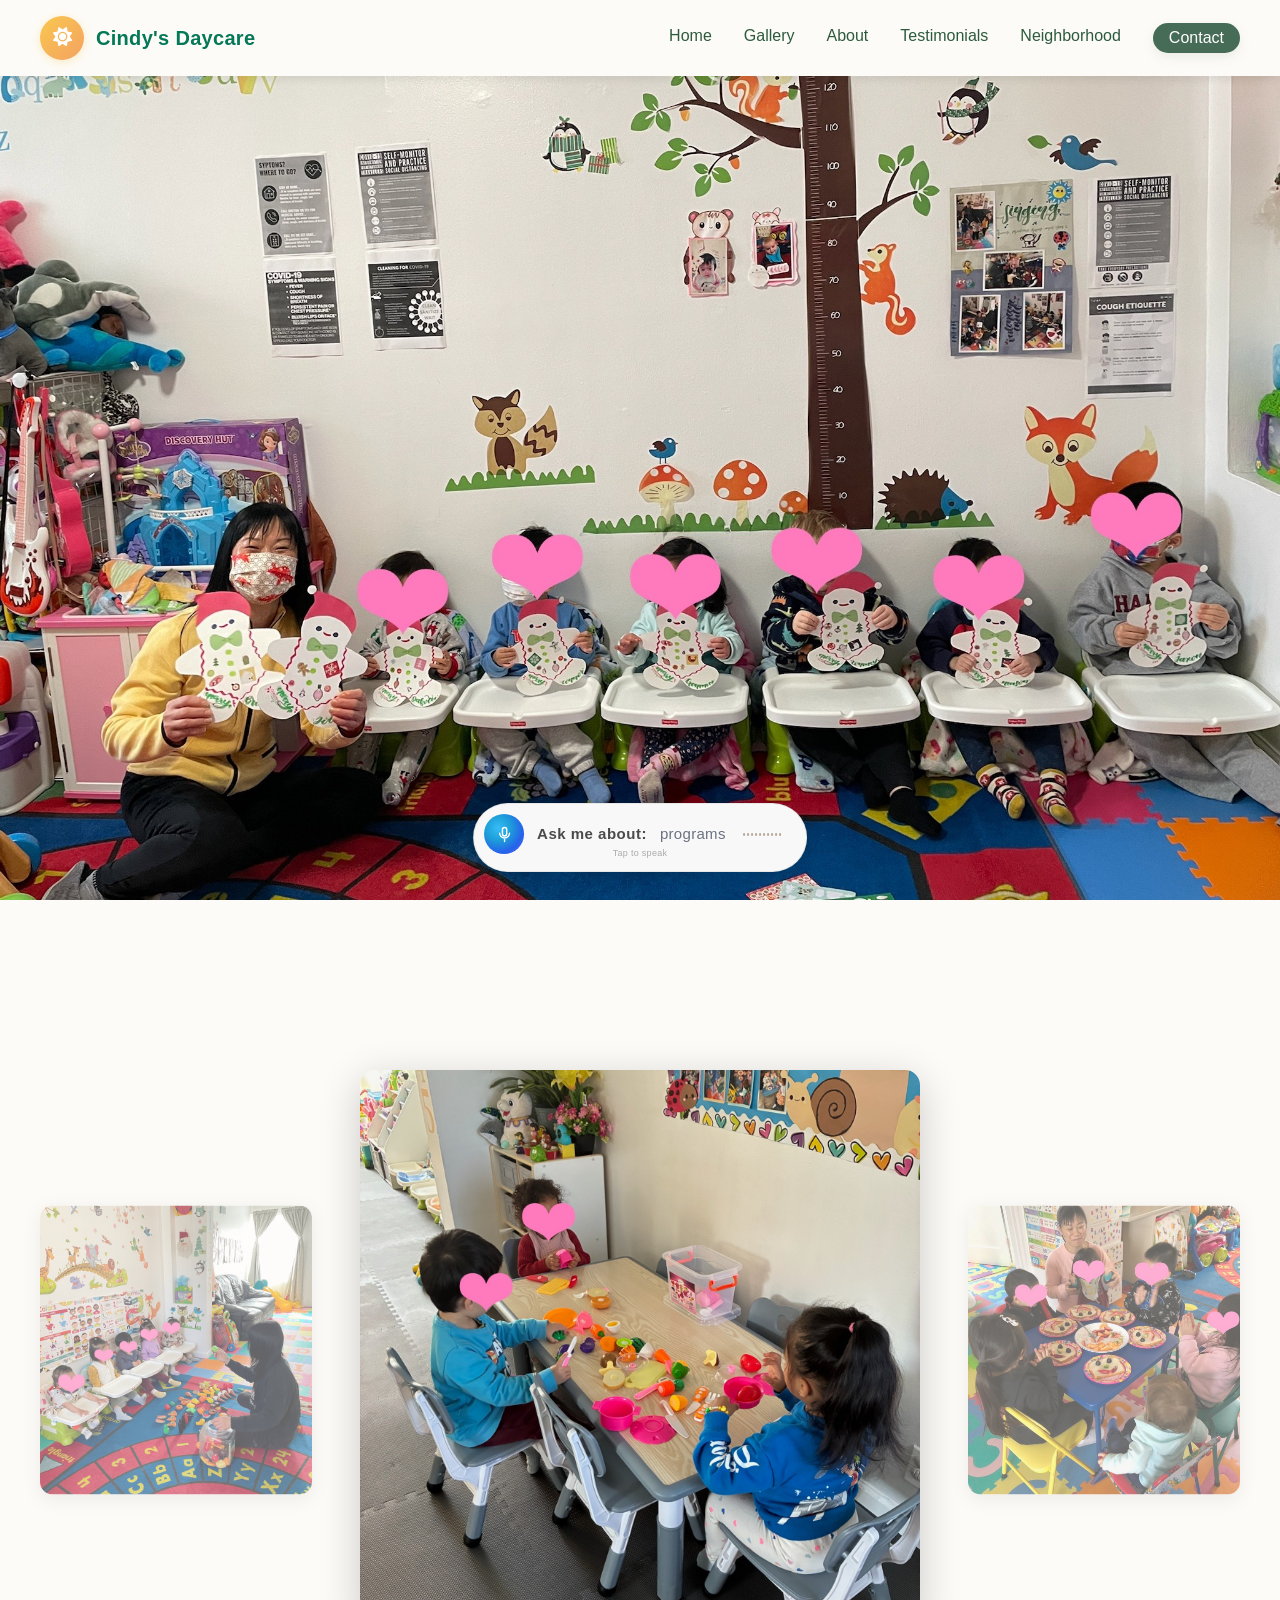
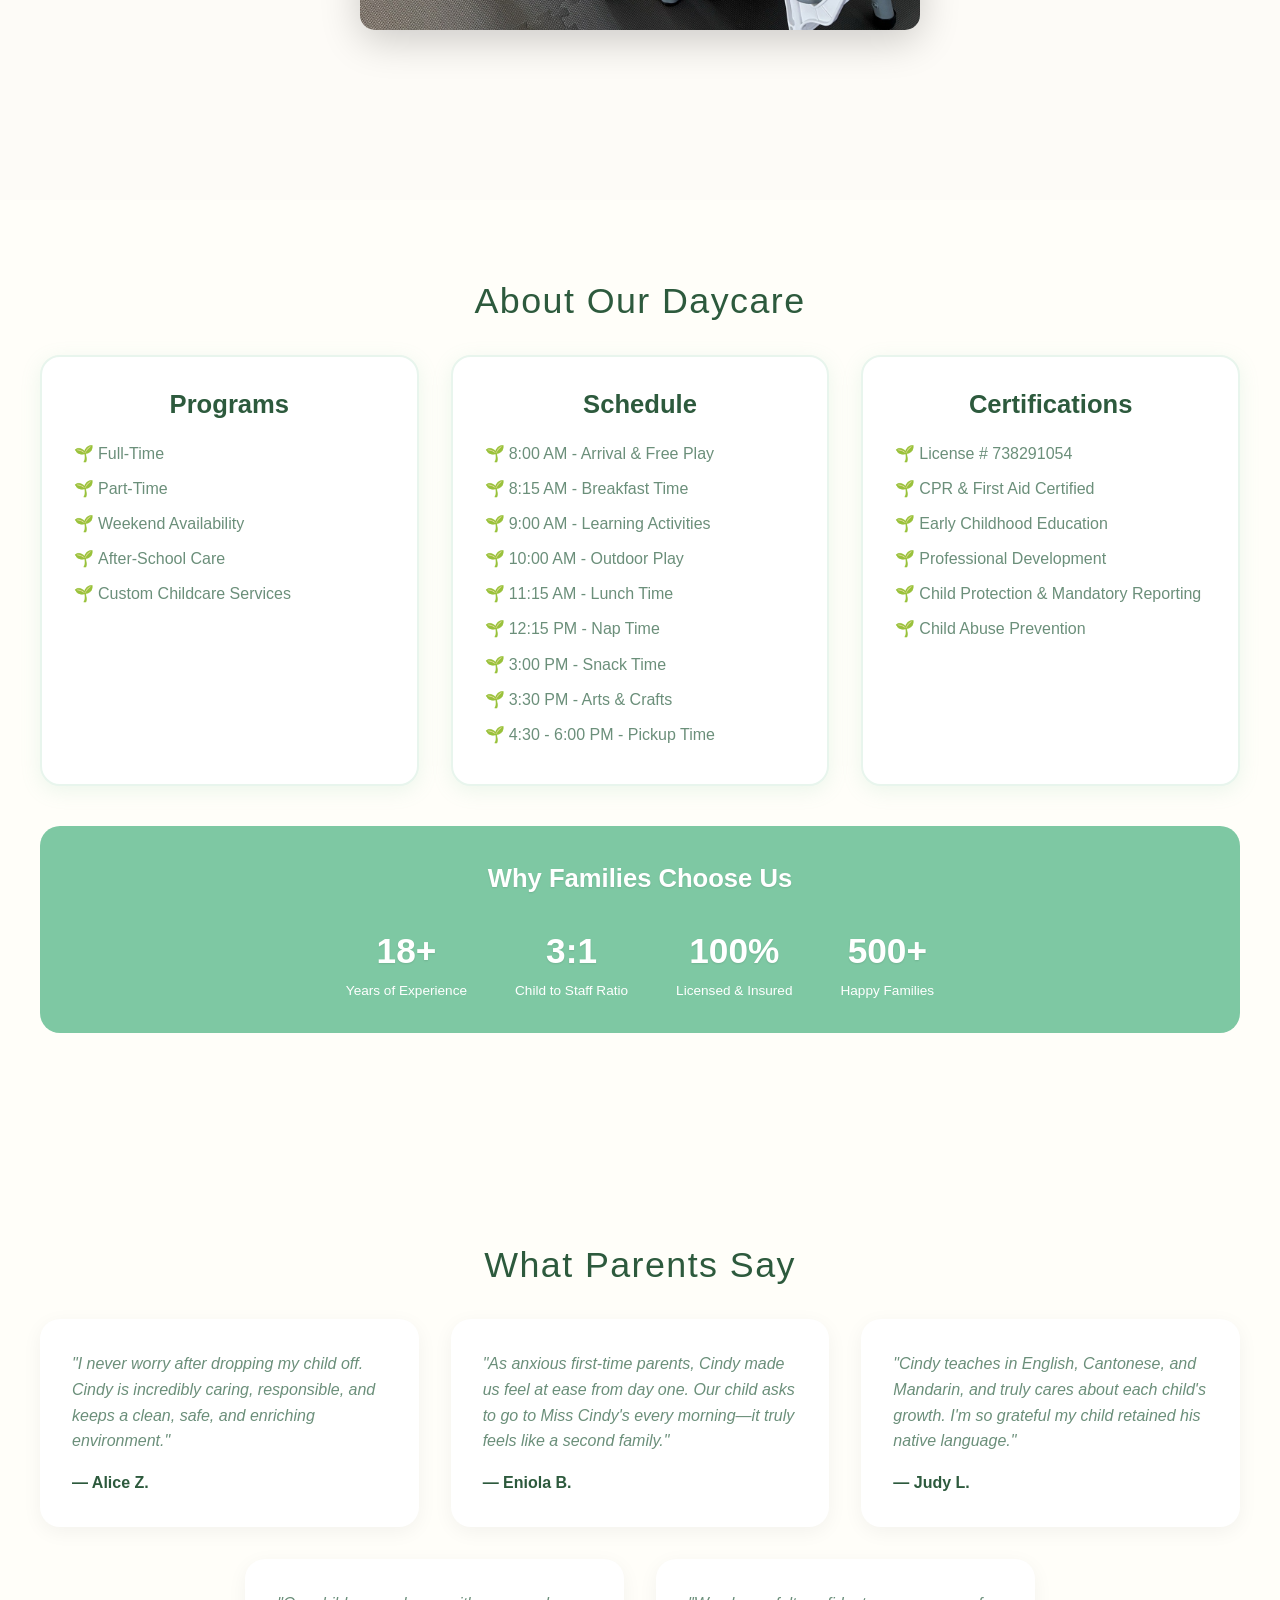
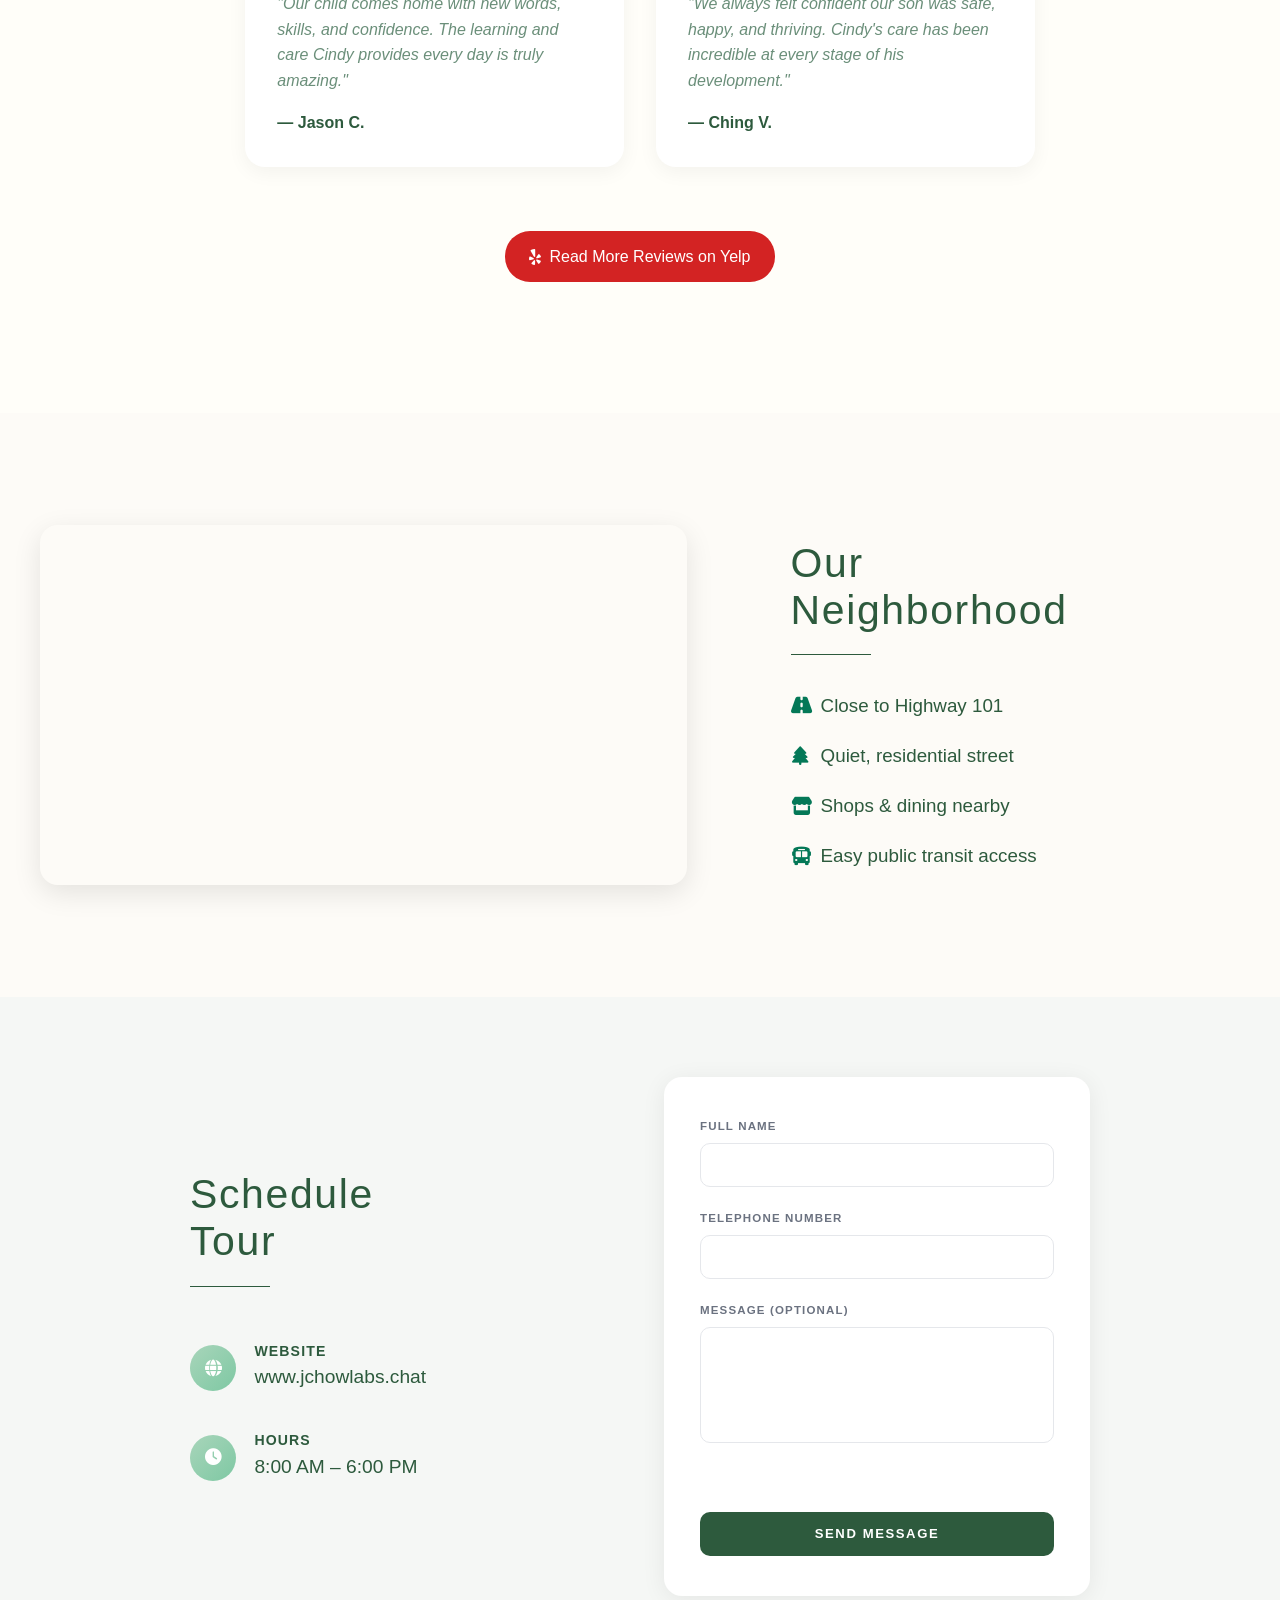
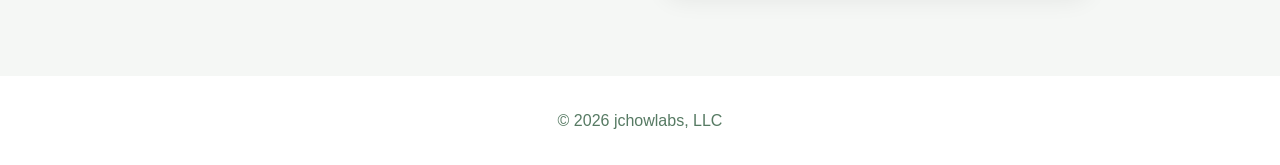
==== commit 05458b0d: "system prompt and UI updates" ====
--- a/index.html
+++ b/index.html
@@ -190,13 +190,6 @@
                     <h2 class="section-title-large">Schedule<br>Tour</h2>
                     <div class="section-rule"></div>
                     <div class="contact-item">
-                        <div class="contact-icon"><i class="fas fa-phone"></i></div>
-                        <div class="contact-details">
-                            <h3>Call Us</h3>
-                            <p><a href="tel:+14152030586">(415) 203-0586</a></p>
-                        </div>
-                    </div>
-                    <div class="contact-item">
                         <div class="contact-icon"><i class="fas fa-globe"></i></div>
                         <div class="contact-details">
                             <h3>Website</h3>
--- a/styles.css
+++ b/styles.css
@@ -1552,14 +1552,50 @@
         height: 260px;
     }
 
+    .neighborhood-lead {
+        padding-left: 0;
+        text-align: center;
+        align-items: center;
+    }
+
+    .neighborhood-lead .neighborhood-highlights {
+        align-items: center;
+    }
+
     .contact-info {
         padding-left: 0;
+        flex-direction: row;
+        justify-content: center;
+        align-items: flex-start;
+        gap: 0.25rem;
+    }
+
+    .contact-info .contact-item {
+        flex-direction: column;
         align-items: center;
         text-align: center;
-    }
-
-    .contact-info .contact-item {
-        justify-content: center;
+        padding: 0.75rem 0.5rem;
+        flex: 1;
+        min-width: 0;
+    }
+
+    .contact-info .contact-icon {
+        margin-top: 0;
+    }
+
+    .contact-info .contact-details {
+        text-align: center;
+        align-items: center;
+    }
+
+    .contact-info .contact-details h3 {
+        font-size: 0.72rem;
+    }
+
+    .contact-info .contact-details p,
+    .contact-info .contact-details a {
+        font-size: 0.95rem;
+        word-break: break-word;
     }
 
     .contact-form-card {
